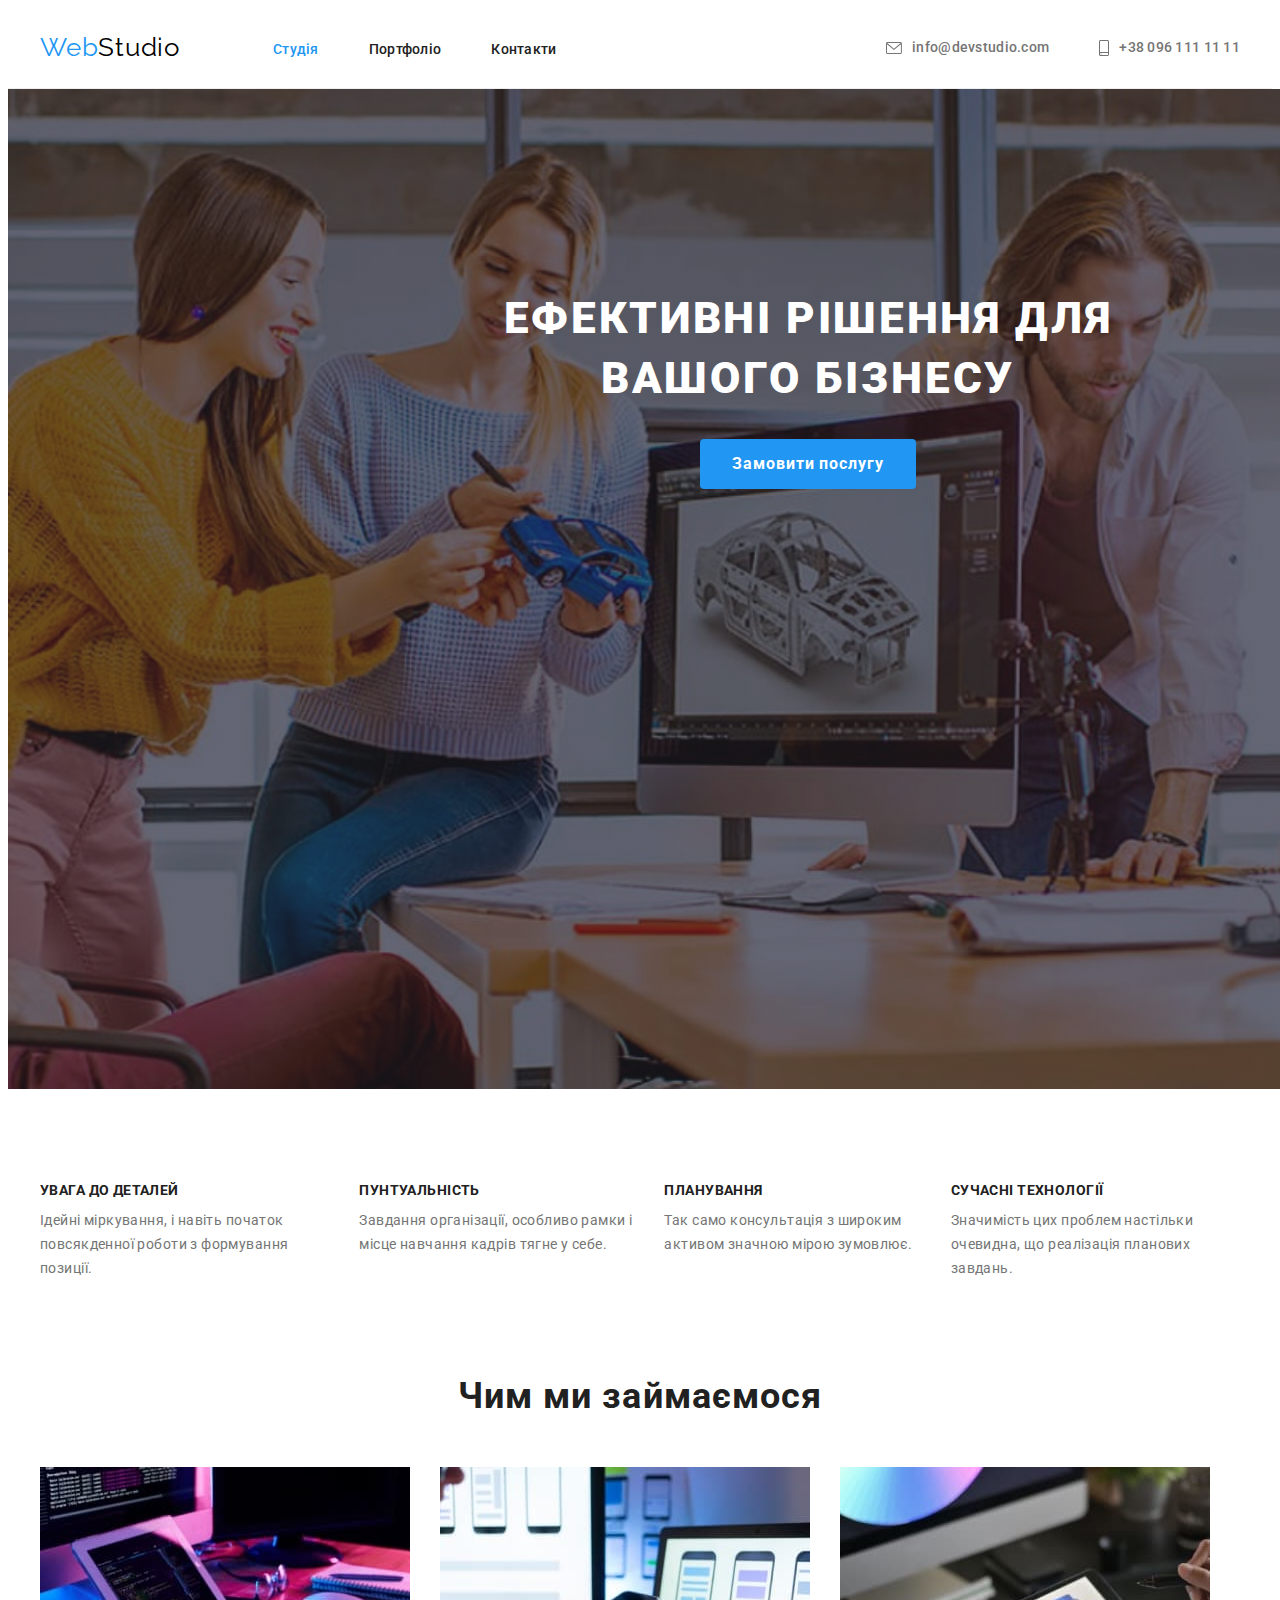
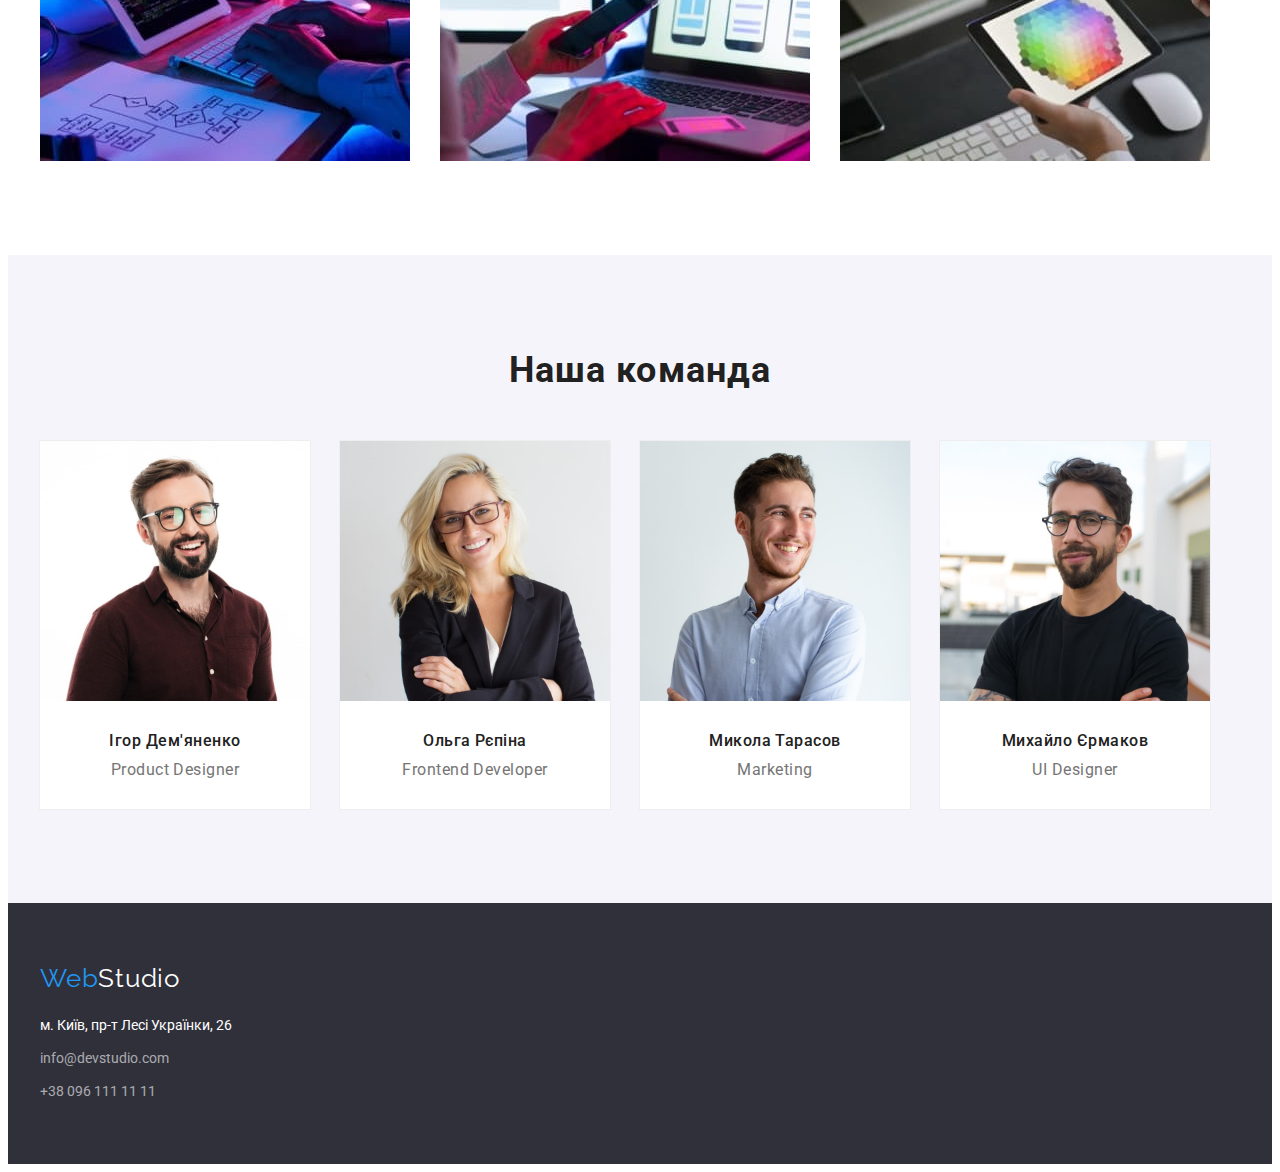
==== index.html @ 0d10b52a "добавляэ фон героя та іконки контактів" ====
<!DOCTYPE html>
<html lang="uk">
  <head>
    <meta charset="UTF-8" />
    <meta http-equiv="X-UA-Compatible" content="IE=edge" />
    <meta name="viewport" content="width=device-width, initial-scale=1.0" />
    <title>Студія</title>
    <link
      href="https://fonts.googleapis.com/css2?family=Raleway:wght@700&family=Roboto:wght@400;500;700;900&display=swap"
      rel="stylesheet"
    />
    <link
      rel="stylesheet"
      href="https://cdnjs.cloudflare.com/ajax/libs/modern-normalize/1.1.0/modern-normalize.min.css"
      integrity="sha512-wpPYUAdjBVSE4KJnH1VR1HeZfpl1ub8YT/NKx4PuQ5NmX2tKuGu6U/JRp5y+Y8XG2tV+wKQpNHVUX03MfMFn9Q=="
      crossorigin="anonymous"
      referrerpolicy="no-referrer"
    />
    <link rel="stylesheet" href="./css/styles.css" />
  </head>
  <body class="page">
    <!-- Шапка -->
    <header class="header-box">
      <div class="container container-nav">
        <nav class="logo-nav">
          <a href="./index.html" class="logo">
            <span class="logo web">Web</span>Studio
          </a>
          <ul class="site-nav list">
            <li><a href="./index.html" class="link current">Студія</a></li>
            <li><a href="./portfolio.html" class="link">Портфоліо</a></li>
            <li><a href="#" class="link">Контакти</a></li>
          </ul>
        </nav>
        <ul class="contacts list">
          <li>
            <a href="mailto:info@devstudio.com" class="link"
              > <svg class="contacts-icon" width="16" height="12" > <use href="./images/symbol-defs.svg#icon-envelope"></use> </svg>info@devstudio.com</a
            >
          </li>
          <li>
            <a href="tel:+380961111111" class="link"><svg class="contacts-icon" width="10" height="16">
              <use href="./images/symbol-defs.svg#icon-smartphone"></use>
            </svg>+38 096 111 11 11</a>
          </li>
        </ul>
      </div>
    </header>
    <main>
      <!--Герой-->
      <section class="hero">
        <div class="container">
          <h1 class="hero-title">Ефективні рішення для вашого бізнесу</h1>
          <button type="button" class="button">Замовити послугу</button>
        </div>
      </section>
      <!--Переваги-->
      <section class="section feature-section">
        <div class="container">
          <h2 class="section-title visually-hidden">Переваги</h2>
          <ul class="feature list feature-box">
            <li class="feature-item">
              <h3 class="title">Увага до деталей</h3>
              <p class="text">
                Ідейні міркування, і навіть початок повсякденної роботи з
                формування позиції.
              </p>
            </li>
            <li class="feature-item">
              <h3 class="title">Пунтуальність</h3>
              <p class="text">
                Завдання організації, особливо рамки і місце навчання кадрів
                тягне у себе.
              </p>
            </li>
            <li class="feature-item">
              <h3 class="title">Планування</h3>
              <p class="text">
                Так само консультація з широким активом значною мірою зумовлює.
              </p>
            </li>
            <li class="feature-item">
              <h3 class="title">Сучасні технології</h3>
              <p class="text">
                Значимість цих проблем настільки очевидна, що реалізація
                планових завдань.
              </p>
            </li>
          </ul>
        </div>
      </section>
      <!--Приклади робіт-->
      <section class="section">
        <div class="container">
          <h2 class="section-title">Чим ми займаємося</h2>
          <ul class="examples list examples-box">
            <li>
              <img
                src="./images/box_11.jpg"
                alt="руки на клавіатурі"
                width="370"
              />
            </li>
            <li>
              <img
                src="./images/box_22.jpg"
                alt="в руках телефон"
                width="370"
              />
            </li>
            <li>
              <img
                src="./images/box_33.jpg"
                alt="в руках планшет"
                width="370"
              />
            </li>
          </ul>
        </div>
      </section>
      <!--Команда-->
      <section class="section team">
        <div class="container">
          <h2 class="section-title">Наша команда</h2>
          <ul class="team list team-box">
            <li class="team-card">
              <img
                src="./images/di1.jpg"
                alt="чоловік в бордовій сорочці"
                width="270"
              />
              <div class="team-information">
                <h3 class="title">Ігор Дем'яненко</h3>
                <p lang="en" class="text">Product Designer</p>
              </div>
            </li>
            <li class="team-card">
              <img src="./images/ro2.jpg" alt="жінка в костюмі" width="270" />
              <div class="team-information">
                <h3 class="title">Ольга Рєпіна</h3>
                <p lang="en" class="text">Frontend Developer</p>
              </div>
            </li>
            <li class="team-card">
              <img
                src="./images/tm3.jpg"
                alt="чоловік в світлій сорочці"
                width="270"
              />
              <div class="team-information">
                <h3 class="title">Микола Тарасов</h3>
                <p lang="en" class="text">Marketing</p>
              </div>
            </li>
            <li class="team-card">
              <img
                src="./images/em4.jpg"
                alt="чоловік в чорній футболці"
                width="270"
              />
              <div class="team-information">
                <h3 class="title">Михайло Єрмаков</h3>
                <p lang="en" class="text">UI Designer</p>
              </div>
            </li>
          </ul>
        </div>
      </section>
    </main>
    <!--Підвал-->
    <footer class="footer">
      <div class="container footer-box">
        <a href="./index.html" class="footer logo">
          <span class="logo web">Web</span>Studio
        </a>
        <address>
          <ul class="adress list">
            <li class="link-footer">
              <a
                href="https://goo.gl/maps/CPtrU1FHBa2aNyZL9"
                target="_blank"
                rel="noopener noreferrer nofollow"
                class="adress-link"
                >м. Київ, пр-т Лесі Українки, 26</a
              >
            </li>
            <li class="link-footer">
              <a href="mailto:info@devstudio.com" class="link "
                >info@devstudio.com</a
              >
            </li>
            <li class="link-footer">
              <a href="tel:+380961111111" class="link ">+38 096 111 11 11</a>
            </li>
          </ul>
        </address>
      </div>
    </footer>
  </body>
</html>
---- css/styles.css ----
:root {
  --primari-text-color: #757575;
  --title-text-color: #212121;
  --accent-color: #2196f3;
  --white-color: #ffffff;
  --secondary-color-fon: #f5f4fa;
}
.page {
  background-color: #ffffff;
  color: var(--primari-text-color);
  font-family: Roboto, sans-serif;
}
.list {
  list-style: none;
}
/*цвет основного текста #212121*/
/*вторичный цвет текста #757575*/
/*белый цвет текста #FFFFFF*/
/* акцент #2196F3 */
/* цвет контактов футера rgba(255, 255, 255, 0.6) */
/* цвет фона героя и футера #2F303A */
/* вторичный цвет фона #F5F4FA */

p,
h1,
h2,
h3,
h4,
h5,
h6 {
  margin: 0;
}

ul,
ol {
  margin: 0;
  padding-left: 0;
}

button {
  cursor: pointer;
}

address {
  font-style: normal;
}

img {
  display: block;
  max-width: 100%;
  height: auto;
}
.container {
  width: 1200px;
  padding-right: 15px;
  padding-left: 15px;
  margin: 0 auto;
}
/* Site heder */
.header-box {
  border-bottom: 1px solid #eeeeee;
}
.logo {
  color: #000;
  font-family: "Raleway", sans-serif;
  font-size: 26px;
  line-height: 1.19;
  text-decoration: none;
  letter-spacing: 0.03em;
}
.logo-nav .logo {
  padding-top: 24px;
  padding-bottom: 25px;
}
.logo.web {
  color: var(--accent-color);
}
.site-nav .link {
  padding-top: 32px;
  padding-bottom: 32px;

  color: var(--title-text-color);
  font-weight: 500;
  font-size: 14px;
  line-height: 1.14;
  letter-spacing: 0.02em;
  text-decoration: none;
}
.site-nav .link:hover,
.site-nav .link:focus {
  color: var(--accent-color);
}
.site-nav .link.current {
  color: var(--accent-color);
}
.site-nav {
  display: flex;
  align-items: center;
  margin-left: 93px;
  gap: 50px;
}
.logo-nav {
  display: flex;
}
.contacts .link {
  display: flex;
  padding-top: 32px;
  padding-bottom: 32px;
  align-items: center;
  justify-content: center;

  color: var(--primari-text-color);
  font-weight: 500;
  font-size: 14px;
  line-height: 1.14;
  letter-spacing: 0.02em;
  text-decoration: none;
}
.contacts-icon{
  margin-right: 10px;
  fill: var(--primari-text-color);
}
.contacts .link:hover,
.contacts .link:focus {
  color: var(--accent-color);
}
.contacts .link:hover svg,
.contacts .link:focus {
  fill: var(--accent-color);
}
.container-nav {
  display: flex;
  align-items: center;
}
.contacts {
  display: flex;
  align-items: center;
  margin-left: auto;
  gap: 50px;
}
.section {
  padding-top: 94px;
  padding-bottom: 94px;
}
/* Hero */
.hero {
  height: 600px;
    padding-top: 200px;
    padding-bottom: 200px;
    background-color: #2F303A;
    text-align: center;
    min-width: 1600px;
    margin-left: auto;
    margin-right: auto;
    background-image: linear-gradient(to right,
        rgba(47, 48, 58, 0.4),
        rgba(47, 48, 58, 0.4)),
      url(../images/hero-fon.jpg);
    background-size: cover;
    background-repeat: no-repeat;
    background-position: center;
  }
.hero-title {
  color: var(--white-color);
  width: 696px;
  margin: 0 auto;
  font-weight: 900;
  font-size: 44px;
  line-height: 1.36;
  letter-spacing: 0.06em;
  text-transform: uppercase;
}
.hero .button {
  margin-top: 30px;
}
/* Section */
.section-title {
  color: var(--title-text-color);
  font-weight: 700;
  font-size: 36px;
  line-height: 1.17;
  text-align: center;
  letter-spacing: 0.03em;
}
.visually-hidden {
  position: absolute;
  white-space: nowrap;
  width: 1px;
  height: 1px;
  overflow: hidden;
  border: 0;
  padding: 0;
  clip: rect(0 0 0 0);
  clip-path: inset(50%);
  margin: -1px;
}

/* Features */
.feature .title {
  margin-bottom: 10px;

  color: var(--title-text-color);
  font-weight: 700;
  font-size: 14px;
  line-height: 1.14;
  text-transform: uppercase;
  letter-spacing: 0.03em;
}
.feature .text {
  font-size: 14px;
  line-height: 1.71;
  letter-spacing: 0.03em;
}
.feature-box {
  display: flex;
  gap: 30px;
}
.section.feature-section {
  padding-bottom: 0;
}
.feature-item {
  width: calc((100%-90px) / 4);
}
/* Examles */
.examples-box {
  display: flex;
  margin-top: 50px;
  gap: 30px;
  /* padding-bottom: 94px; */
}
/* Team */
.section.team {
  background-color: var(--secondary-color-fon);
}

.team .title {
  color: var(--title-text-color);
  font-weight: 500;
  font-size: 16px;
  line-height: 1.19;
  text-align: center;
  letter-spacing: 0.03em;
}
.team .text {
  line-height: 1.19;
  text-align: center;
  letter-spacing: 0.03em;
}
.team-box {
  display: flex;
  margin-top: 50px;
  /* padding-bottom: 94px; */
  gap: 30px;
}
.team-card {
  background: #ffffff;
  outline: 1px solid #eeeeee;
}
.team-card .title {
  margin-bottom: 10px;
}
/* .team-card .text {
  padding-bottom: 30px; */

  .team-information{
    padding-top: 30px;
    padding-bottom: 30px;
  }
/* Button */
.button {
  cursor: pointer;
  border-radius: 4px;
  padding: 10px 32px;
  margin: 0 auto;
  min-width: 216px;
  text-align: center;
  border: 0px;

  color: var(--white-color);
  font-family: inherit;
  background-color: var(--accent-color);
  font-weight: 700;
  font-size: 16px;
  line-height: 1.88;
  letter-spacing: 0.06em;
}
/* Footer */
.footer {
  background-color: #2f303a;
}
.footer-box {
  padding-top: 60px;
  padding-bottom: 60px;
}
.footer.logo {
  color: var(--white-color);
}
.adress-link {
  color: var(--white-color);
}
.adress .link {
  color: rgba(255, 255, 255, 0.6);
}
.adress-link,
.adress .link {
  font-style: normal;
  font-size: 14px;
  line-height: 1.71;
  text-decoration: none;
}
.footer.logo {
  display: block;
  margin-bottom: 20px;
}

.link-footer:not(:last-child){
margin-bottom: 9px;
}
.button.filter {
  padding: 6px 25px;

  cursor: pointer;

  color: var(--title-text-color);
  font-family: inherit;
  background-color: var(--secondary-color-fon);
  min-width: 81px;
  font-weight: 500;
  font-size: 16px;
  line-height: 1.62;
  letter-spacing: 0.03em;
}
.button.filter:hover,
.button.filter:focus {
  color: var(--white-color);
  background-color: var(--accent-color);
}
.filter-box {
  display: flex;
  justify-content: center;
  margin-bottom: 34px;
  gap: 8px;
}
.portfolio .link {
  color: var(--primari-text-color);
  text-decoration: none;
}
.portfolio .title {
  margin-bottom: 4px;
  
  color: var(--title-text-color);
  font-weight: 700;
  font-size: 18px;
  line-height: 2;
  letter-spacing: 0.06em;
}
.portfolio .text {
  line-height: 1.88;
  letter-spacing: 0.03em;
}
.portfolio-box {
  display: flex;
  flex-wrap: wrap;
  gap: 30px;
}
.portfolio-text {
  width: 370px;
  padding: 20px 24px;
  border: 1px solid #eeeeee;
  border-top: none;
}
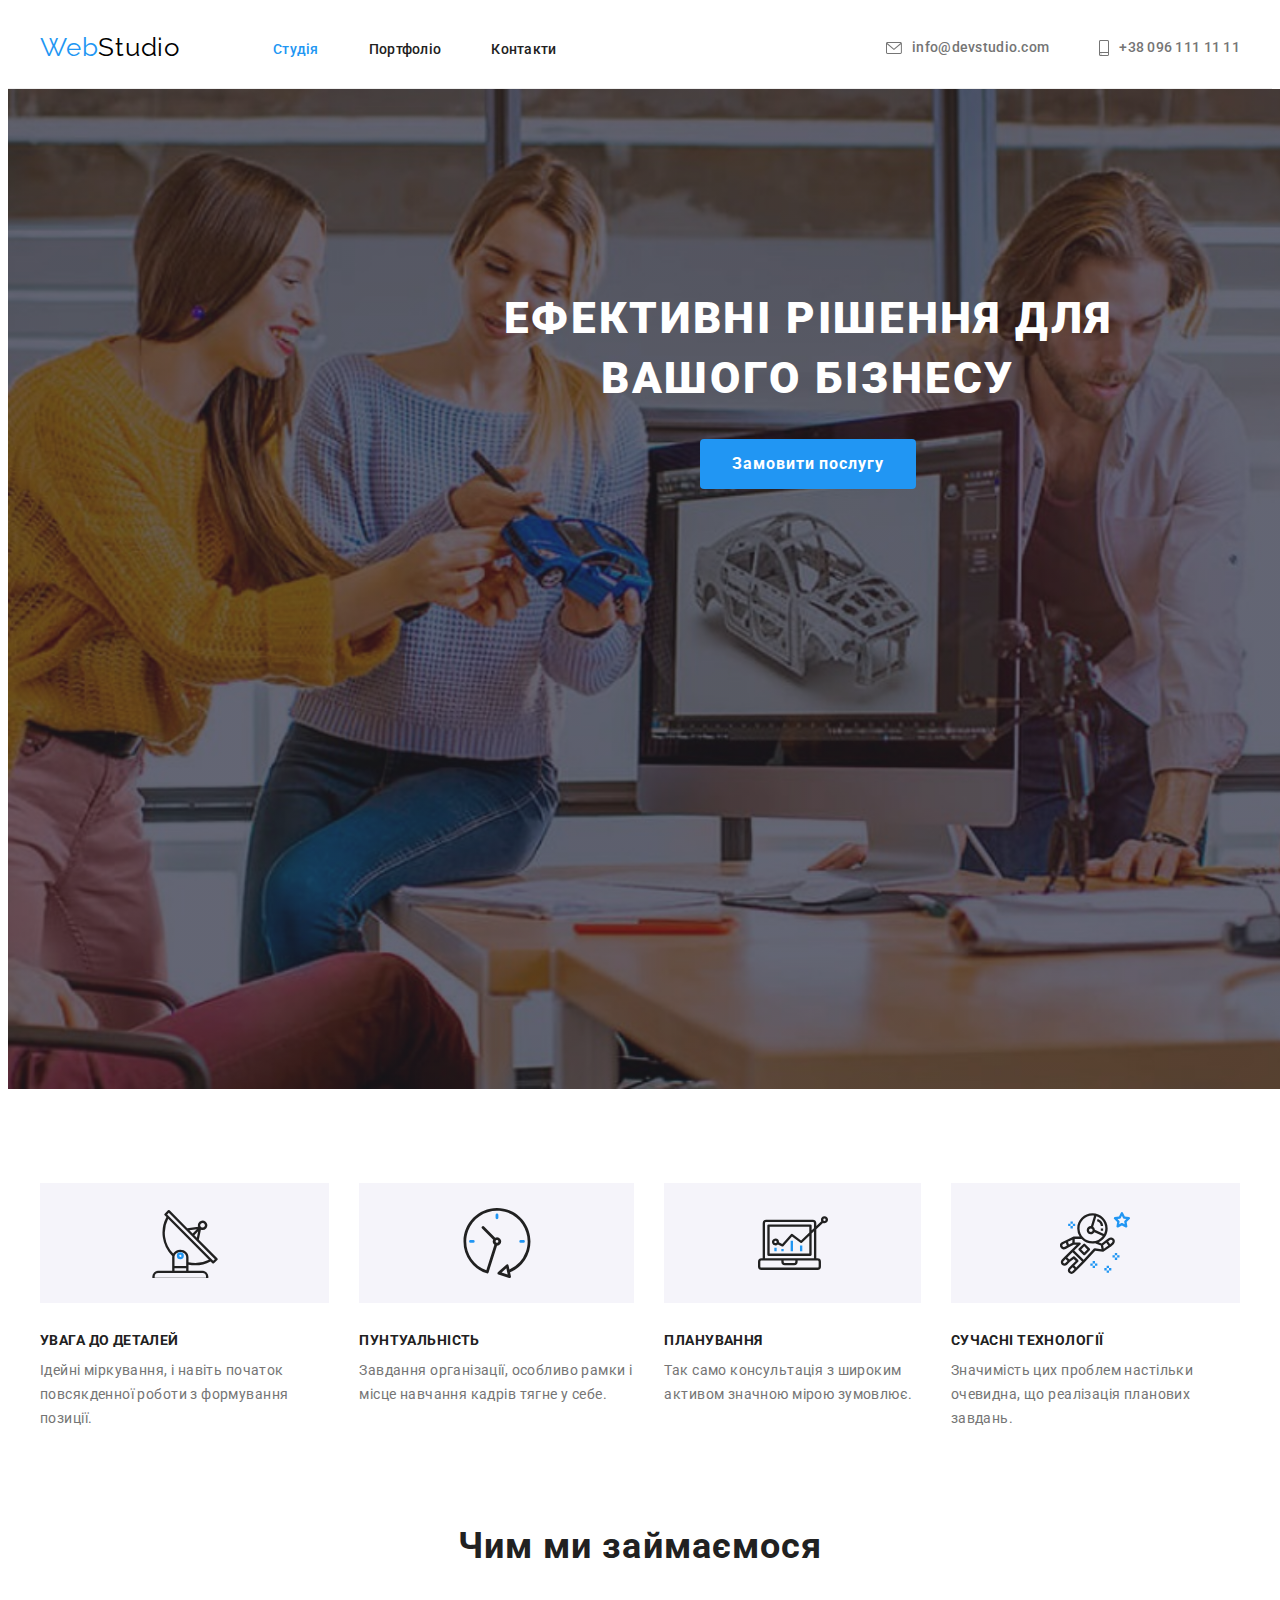
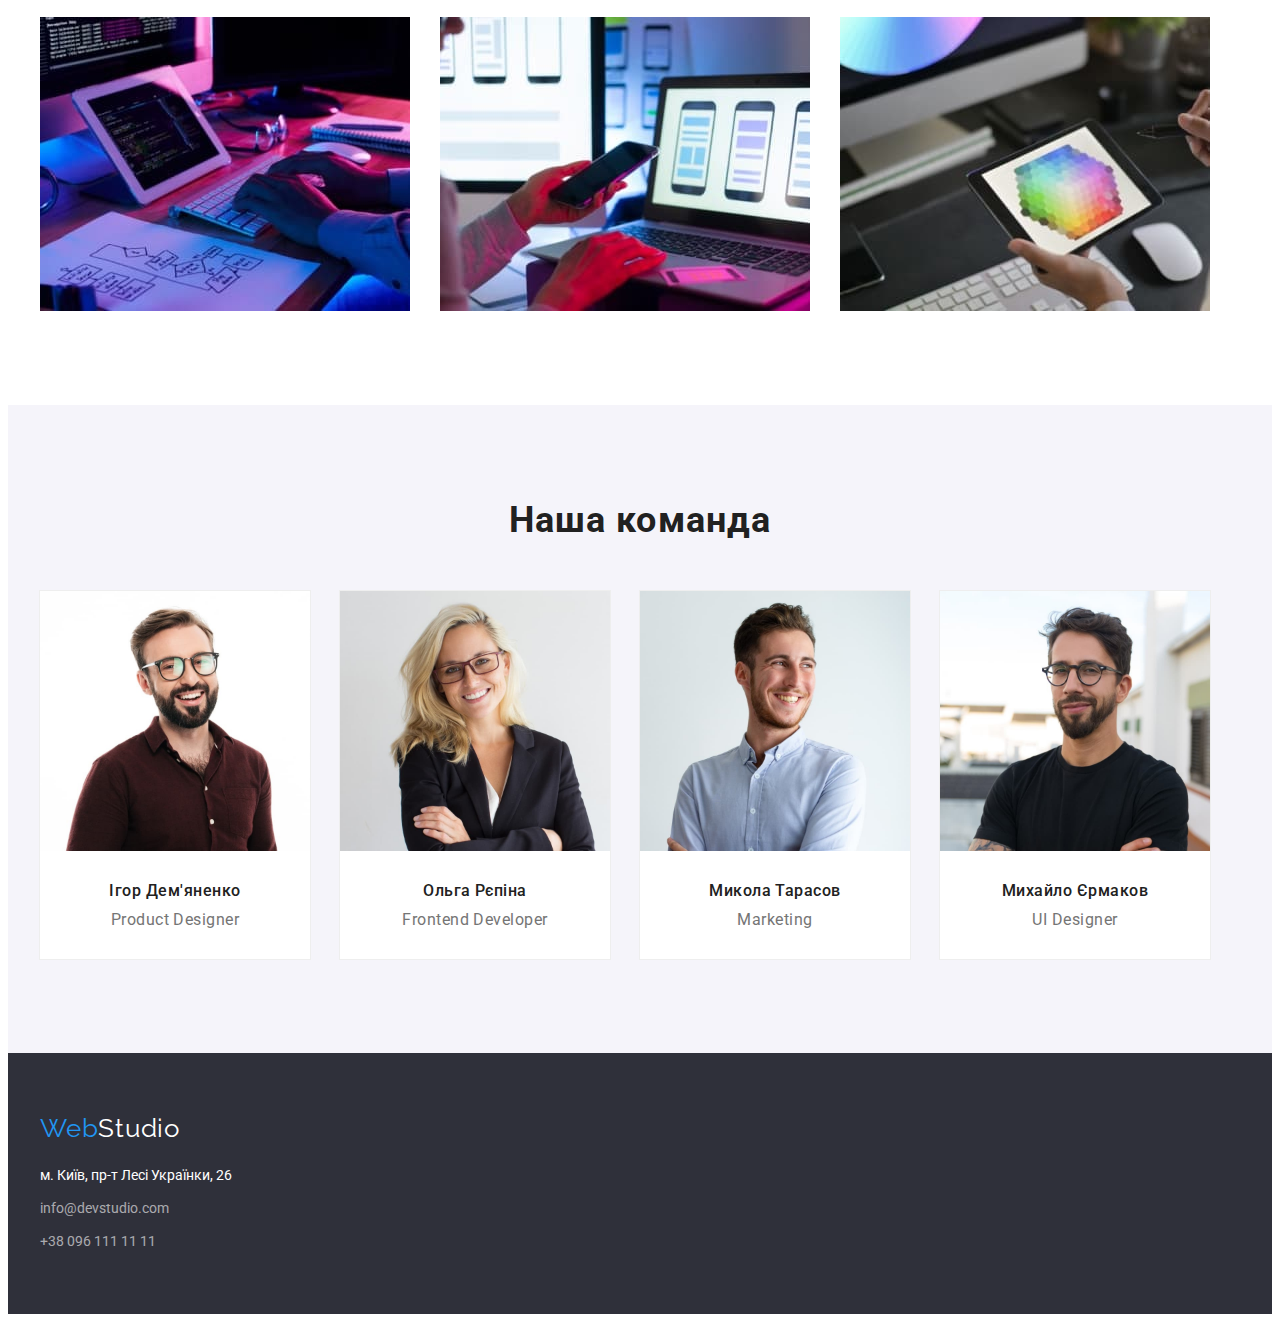
==== commit e64d38d8: "добавляє іконки переваг" ====
--- a/index.html
+++ b/index.html
@@ -60,6 +60,11 @@
           <h2 class="section-title visually-hidden">Переваги</h2>
           <ul class="feature list feature-box">
             <li class="feature-item">
+              <div class="feature-bloc">
+                <svg class="feature-icon" width="70" height="70">
+              <use href="./images/symbol-defs.svg#icon-antenna-1"></use>
+            </svg>
+              </div>
               <h3 class="title">Увага до деталей</h3>
               <p class="text">
                 Ідейні міркування, і навіть початок повсякденної роботи з
@@ -67,6 +72,11 @@
               </p>
             </li>
             <li class="feature-item">
+              <div class="feature-bloc">
+                <svg class="feature-icon" width="70" height="70">
+              <use href="./images/symbol-defs.svg#icon-clock-1"></use>
+            </svg>
+              </div>
               <h3 class="title">Пунтуальність</h3>
               <p class="text">
                 Завдання організації, особливо рамки і місце навчання кадрів
@@ -74,12 +84,22 @@
               </p>
             </li>
             <li class="feature-item">
+              <div class="feature-bloc">
+                <svg class="feature-icon" width="70" height="70">
+              <use href="./images/symbol-defs.svg#icon-diagram-1"></use>
+            </svg>
+              </div>
               <h3 class="title">Планування</h3>
               <p class="text">
                 Так само консультація з широким активом значною мірою зумовлює.
               </p>
             </li>
             <li class="feature-item">
+              <div class="feature-bloc">
+                <svg class="feature-icon" width="70" height="70">
+              <use href="./images/symbol-defs.svg#icon-astronaut-1"></use>
+            </svg>
+              </div>
               <h3 class="title">Сучасні технології</h3>
               <p class="text">
                 Значимість цих проблем настільки очевидна, що реалізація
--- a/css/styles.css
+++ b/css/styles.css
@@ -219,7 +219,7 @@
   padding-bottom: 0;
 }
 .feature-item {
-  width: calc((100%-90px) / 4);
+   width: calc((100%-90px) / 4);
 }
 /* Examles */
 .examples-box {
@@ -228,6 +228,15 @@
   gap: 30px;
   /* padding-bottom: 94px; */
 }
+.feature-bloc{
+display: flex;
+  height: 120px;
+background-color: var(--secondary-color-fon);
+align-items: center;
+  justify-content: center;
+  margin-bottom: 30px;
+}
+
 /* Team */
 .section.team {
   background-color: var(--secondary-color-fon);
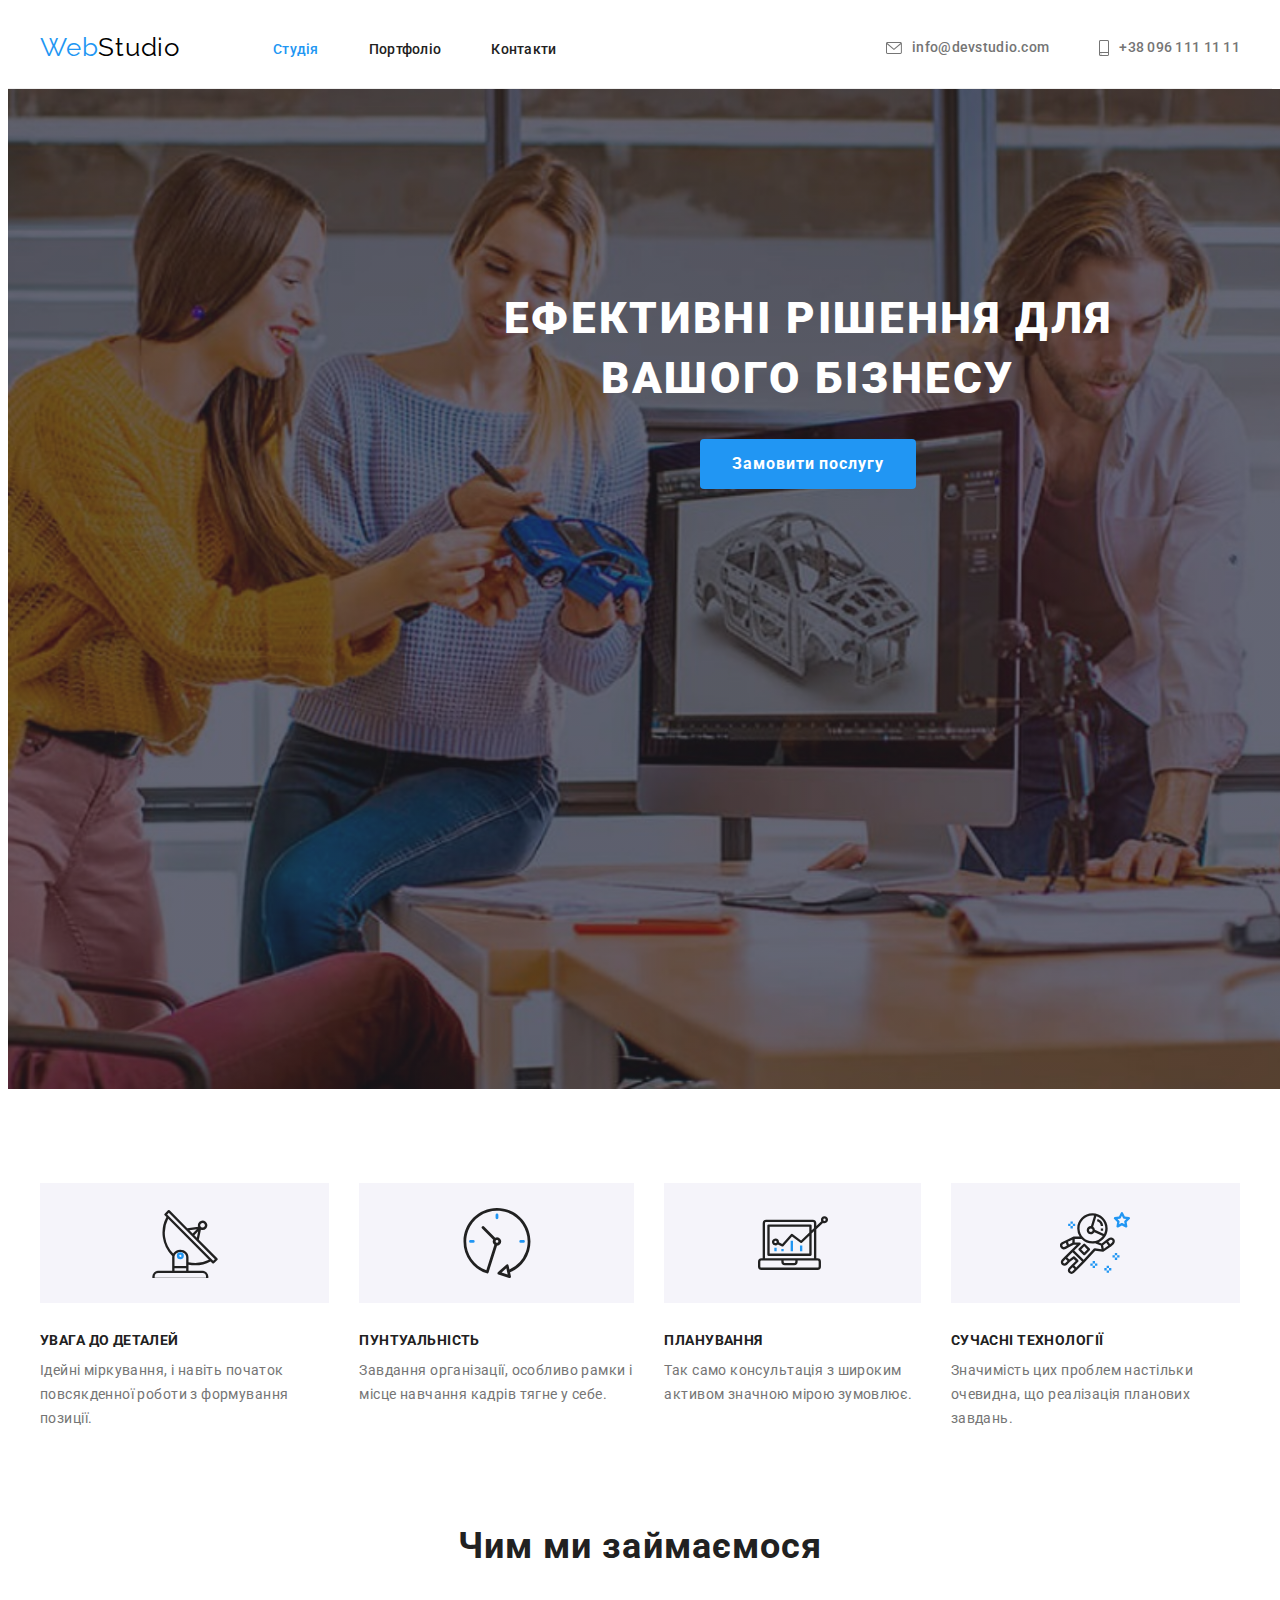
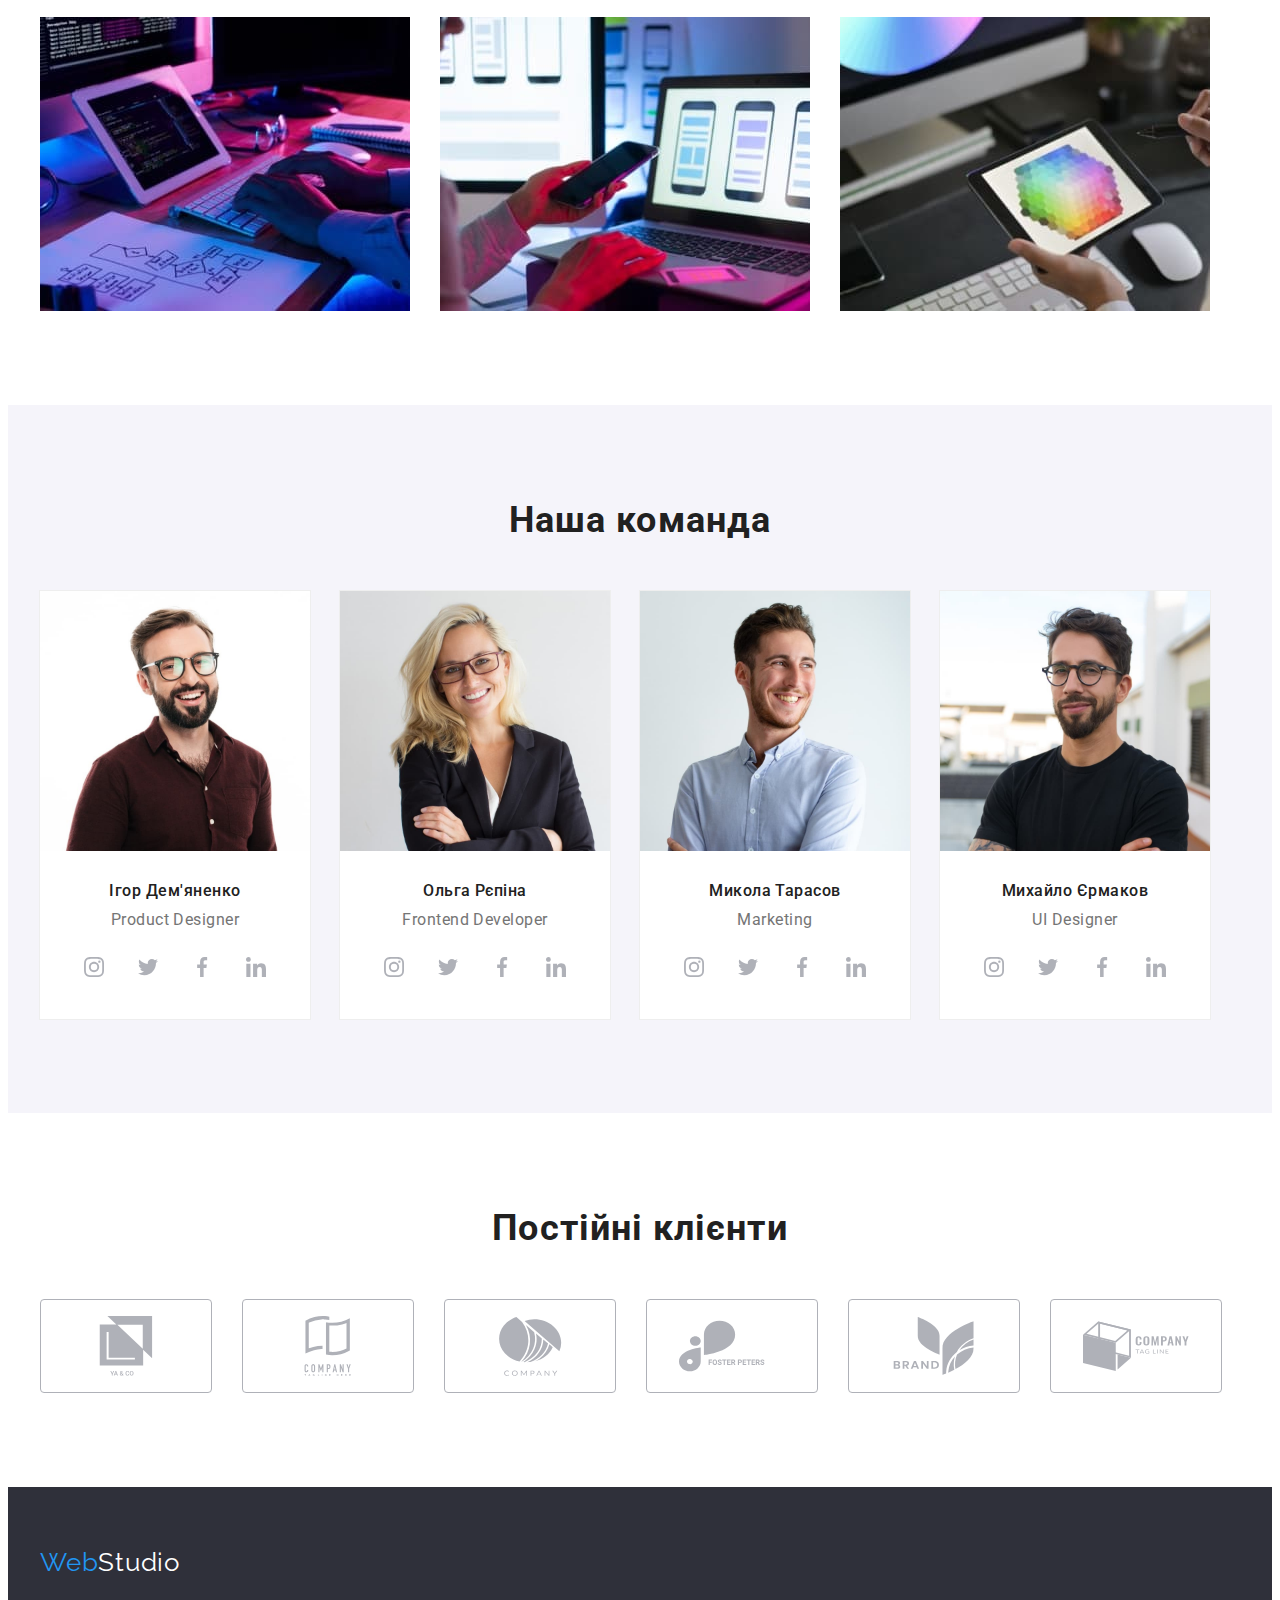
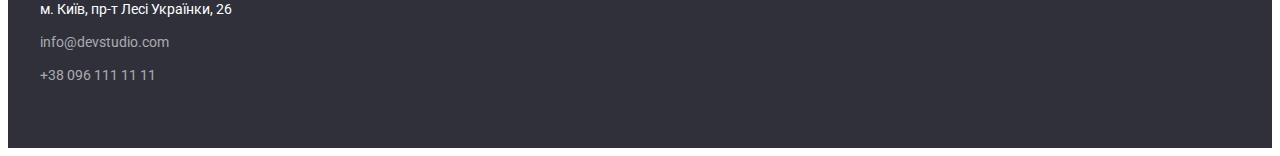
==== commit 8ba17310: "добавляє іконки посилання" ====
--- a/index.html
+++ b/index.html
@@ -34,14 +34,15 @@
         </nav>
         <ul class="contacts list">
           <li>
-            <a href="mailto:info@devstudio.com" class="link"
-              > <svg class="contacts-icon" width="16" height="12" > <use href="./images/symbol-defs.svg#icon-envelope"></use> </svg>info@devstudio.com</a
-            >
+            <a href="mailto:info@devstudio.com" class="link">
+              <svg class="contacts-icon" width="16" height="12">
+                <use href="./images/symbol-defs.svg#icon-envelope"></use></svg>
+                info@devstudio.com</a>
           </li>
           <li>
-            <a href="tel:+380961111111" class="link"><svg class="contacts-icon" width="10" height="16">
-              <use href="./images/symbol-defs.svg#icon-smartphone"></use>
-            </svg>+38 096 111 11 11</a>
+            <a href="tel:+380961111111" class="link"
+              ><svg class="contacts-icon" width="10" height="16">
+                <use href="./images/symbol-defs.svg#icon-smartphone"></use></svg>+38 096 111 11 11</a>
           </li>
         </ul>
       </div>
@@ -62,8 +63,8 @@
             <li class="feature-item">
               <div class="feature-bloc">
                 <svg class="feature-icon" width="70" height="70">
-              <use href="./images/symbol-defs.svg#icon-antenna-1"></use>
-            </svg>
+                  <use href="./images/symbol-defs.svg#icon-antenna-1"></use>
+                </svg>
               </div>
               <h3 class="title">Увага до деталей</h3>
               <p class="text">
@@ -74,8 +75,8 @@
             <li class="feature-item">
               <div class="feature-bloc">
                 <svg class="feature-icon" width="70" height="70">
-              <use href="./images/symbol-defs.svg#icon-clock-1"></use>
-            </svg>
+                  <use href="./images/symbol-defs.svg#icon-clock-1"></use>
+                </svg>
               </div>
               <h3 class="title">Пунтуальність</h3>
               <p class="text">
@@ -86,8 +87,8 @@
             <li class="feature-item">
               <div class="feature-bloc">
                 <svg class="feature-icon" width="70" height="70">
-              <use href="./images/symbol-defs.svg#icon-diagram-1"></use>
-            </svg>
+                  <use href="./images/symbol-defs.svg#icon-diagram-1"></use>
+                </svg>
               </div>
               <h3 class="title">Планування</h3>
               <p class="text">
@@ -97,8 +98,8 @@
             <li class="feature-item">
               <div class="feature-bloc">
                 <svg class="feature-icon" width="70" height="70">
-              <use href="./images/symbol-defs.svg#icon-astronaut-1"></use>
-            </svg>
+                  <use href="./images/symbol-defs.svg#icon-astronaut-1"></use>
+                </svg>
               </div>
               <h3 class="title">Сучасні технології</h3>
               <p class="text">
@@ -152,13 +153,65 @@
               <div class="team-information">
                 <h3 class="title">Ігор Дем'яненко</h3>
                 <p lang="en" class="text">Product Designer</p>
-              </div>
+              
+              <ul class="social list">
+                <li>
+                  <a class="social-clic" href="http://"
+                    ><svg class="social-icon"width="20" height="20">
+                      <use
+                        href="./images/symbol-defs.svg#icon-instagram-1"
+                      ></use></svg></a>
+                </li>
+                <li>
+                  <a class="social-clic" href="http://"
+                    ><svg class="social-icon"width="20" height="20">
+                      <use
+                        href="./images/symbol-defs.svg#icon-twitter-1"
+                      ></use></svg></a>
+                </li>
+                <li>
+                  <a class="social-clic" href="http://"
+                    ><svg class="social-icon"width="20" height="20">
+                      <use
+                        href="./images/symbol-defs.svg#icon-facebook-1"
+                      ></use></svg></a>
+                </li>
+                <li>
+                  <a class="social-clic" href="http://"
+                    ><svg class="social-icon"width="20" height="20">
+                      <use
+                        href="./images/symbol-defs.svg#icon-linkedin-1"
+                      ></use></svg></a>
+                </li>
+              </ul></div>
             </li>
             <li class="team-card">
               <img src="./images/ro2.jpg" alt="жінка в костюмі" width="270" />
               <div class="team-information">
                 <h3 class="title">Ольга Рєпіна</h3>
                 <p lang="en" class="text">Frontend Developer</p>
+                <ul class="social list">
+                  <li>
+                    <a class="social-clic" href="http://"><svg class="social-icon" width="20" height="20">
+                        <use href="./images/symbol-defs.svg#icon-instagram-1"></use>
+                      </svg></a>
+                  </li>
+                  <li>
+                    <a class="social-clic" href="http://"><svg class="social-icon" width="20" height="20">
+                        <use href="./images/symbol-defs.svg#icon-twitter-1"></use>
+                      </svg></a>
+                  </li>
+                  <li>
+                    <a class="social-clic" href="http://"><svg class="social-icon" width="20" height="20">
+                        <use href="./images/symbol-defs.svg#icon-facebook-1"></use>
+                      </svg></a>
+                  </li>
+                  <li>
+                    <a class="social-clic" href="http://"><svg class="social-icon" width="20" height="20">
+                        <use href="./images/symbol-defs.svg#icon-linkedin-1"></use>
+                      </svg></a>
+                  </li>
+                </ul>
               </div>
             </li>
             <li class="team-card">
@@ -170,6 +223,28 @@
               <div class="team-information">
                 <h3 class="title">Микола Тарасов</h3>
                 <p lang="en" class="text">Marketing</p>
+                <ul class="social list">
+                  <li>
+                    <a class="social-clic" href="http://"><svg class="social-icon" width="20" height="20">
+                        <use href="./images/symbol-defs.svg#icon-instagram-1"></use>
+                      </svg></a>
+                  </li>
+                  <li>
+                    <a class="social-clic" href="http://"><svg class="social-icon" width="20" height="20">
+                        <use href="./images/symbol-defs.svg#icon-twitter-1"></use>
+                      </svg></a>
+                  </li>
+                  <li>
+                    <a class="social-clic" href="http://"><svg class="social-icon" width="20" height="20">
+                        <use href="./images/symbol-defs.svg#icon-facebook-1"></use>
+                      </svg></a>
+                  </li>
+                  <li>
+                    <a class="social-clic" href="http://"><svg class="social-icon" width="20" height="20">
+                        <use href="./images/symbol-defs.svg#icon-linkedin-1"></use>
+                      </svg></a>
+                  </li>
+                </ul>
               </div>
             </li>
             <li class="team-card">
@@ -181,7 +256,66 @@
               <div class="team-information">
                 <h3 class="title">Михайло Єрмаков</h3>
                 <p lang="en" class="text">UI Designer</p>
-              </div>
+                <ul class="social list">
+                  <li>
+                    <a class="social-clic" href="http://"><svg class="social-icon" width="20" height="20">
+                        <use href="./images/symbol-defs.svg#icon-instagram-1"></use>
+                      </svg></a>
+                  </li>
+                  <li>
+                    <a class="social-clic" href="http://"><svg class="social-icon" width="20" height="20">
+                        <use href="./images/symbol-defs.svg#icon-twitter-1"></use>
+                      </svg></a>
+                  </li>
+                  <li>
+                    <a class="social-clic" href="http://"><svg class="social-icon" width="20" height="20">
+                        <use href="./images/symbol-defs.svg#icon-facebook-1"></use>
+                      </svg></a>
+                  </li>
+                  <li>
+                    <a class="social-clic" href="http://"><svg class="social-icon" width="20" height="20">
+                        <use href="./images/symbol-defs.svg#icon-linkedin-1"></use>
+                      </svg></a>
+                  </li>
+                </ul>
+              </div>
+            </li>
+          </ul>
+        </div>
+      </section>
+      <section class="section client">
+        <div class="container">
+          <h2 class="section-title">Постійні клієнти</h2>
+          <ul class="client list">
+            <li>
+              <a class="client-clic" href="http://"><svg class="client-icon" width="106" height="60">
+                <use href="./images/symbol-defs.svg#icon-client-1"></use>
+              </svg></a>
+            </li>
+            <li>
+              <a class="client-clic" href="http://"><svg class="client-icon" width="106" height="60">
+                  <use href="./images/symbol-defs.svg#icon-client-2"></use>
+                </svg></a>
+            </li>
+            <li>
+              <a class="client-clic" href="http://"><svg class="client-icon" width="106" height="60">
+                  <use href="./images/symbol-defs.svg#icon-client-3"></use>
+                </svg></a>
+            </li>
+            <li>
+              <a class="client-clic" href="http://"><svg class="client-icon" width="106" height="60">
+                  <use href="./images/symbol-defs.svg#icon-client-4"></use>
+                </svg></a>
+            </li>
+            <li>
+              <a class="client-clic" href="http://"><svg class="client-icon" width="106" height="60">
+                  <use href="./images/symbol-defs.svg#icon-client-5"></use>
+                </svg></a>
+            </li>
+            <li>
+              <a class="client-clic" href="http://"><svg class="client-icon" width="106" height="60">
+                  <use href="./images/symbol-defs.svg#icon-client-6"></use>
+                </svg></a>
             </li>
           </ul>
         </div>
@@ -205,12 +339,12 @@
               >
             </li>
             <li class="link-footer">
-              <a href="mailto:info@devstudio.com" class="link "
+              <a href="mailto:info@devstudio.com" class="link"
                 >info@devstudio.com</a
               >
             </li>
             <li class="link-footer">
-              <a href="tel:+380961111111" class="link ">+38 096 111 11 11</a>
+              <a href="tel:+380961111111" class="link">+38 096 111 11 11</a>
             </li>
           </ul>
         </address>
--- a/css/styles.css
+++ b/css/styles.css
@@ -4,6 +4,8 @@
   --accent-color: #2196f3;
   --white-color: #ffffff;
   --secondary-color-fon: #f5f4fa;
+  --social-link-color: #AFB1B8;
+
 }
 .page {
   background-color: #ffffff;
@@ -102,7 +104,7 @@
 .logo-nav {
   display: flex;
 }
-.contacts .link {
+.contacts.list .link {
   display: flex;
   padding-top: 32px;
   padding-bottom: 32px;
@@ -275,6 +277,59 @@
     padding-top: 30px;
     padding-bottom: 30px;
   }
+  .social-clic{
+    width: 44px;
+    height: 44px;
+    border-radius: 50%;
+    background-color:var(--white-color);
+    display: flex;
+    align-items: center;
+    justify-content: center; 
+
+  }
+  .social-clic:hover svg,
+    .social-clic:focus svg{
+    fill: var(--white-color);
+  }
+  .social-clic:hover,
+    .social-clic:focus{
+    background-color: var(--accent-color);
+  }
+  .social.list{
+   display: flex;
+   gap: 10px;
+   margin-top: 16px;
+    justify-content: center;
+  }
+    .social-icon{
+      fill:var(--social-link-color);
+    }
+    .client-clic{
+      width: 170px;
+        height: 92px;
+      border: 1px solid #AFB1B8;
+        border-radius: 4px;
+        display: flex;
+          align-items: center;
+          justify-content: center;
+    }
+    .client.list{
+      display: flex;
+      margin-top: 50px;
+      gap: 30px;
+    }
+       .client-icon{
+        fill: var(--social-link-color);
+       }
+             .client-clic:hover svg,
+             .client-clic:focus svg{
+              fill: var(--accent-color);
+             }
+        .client-clic:hover ,
+        .client-clic:focus{
+         border-color: var(--accent-color);
+        }
+
 /* Button */
 .button {
   cursor: pointer;
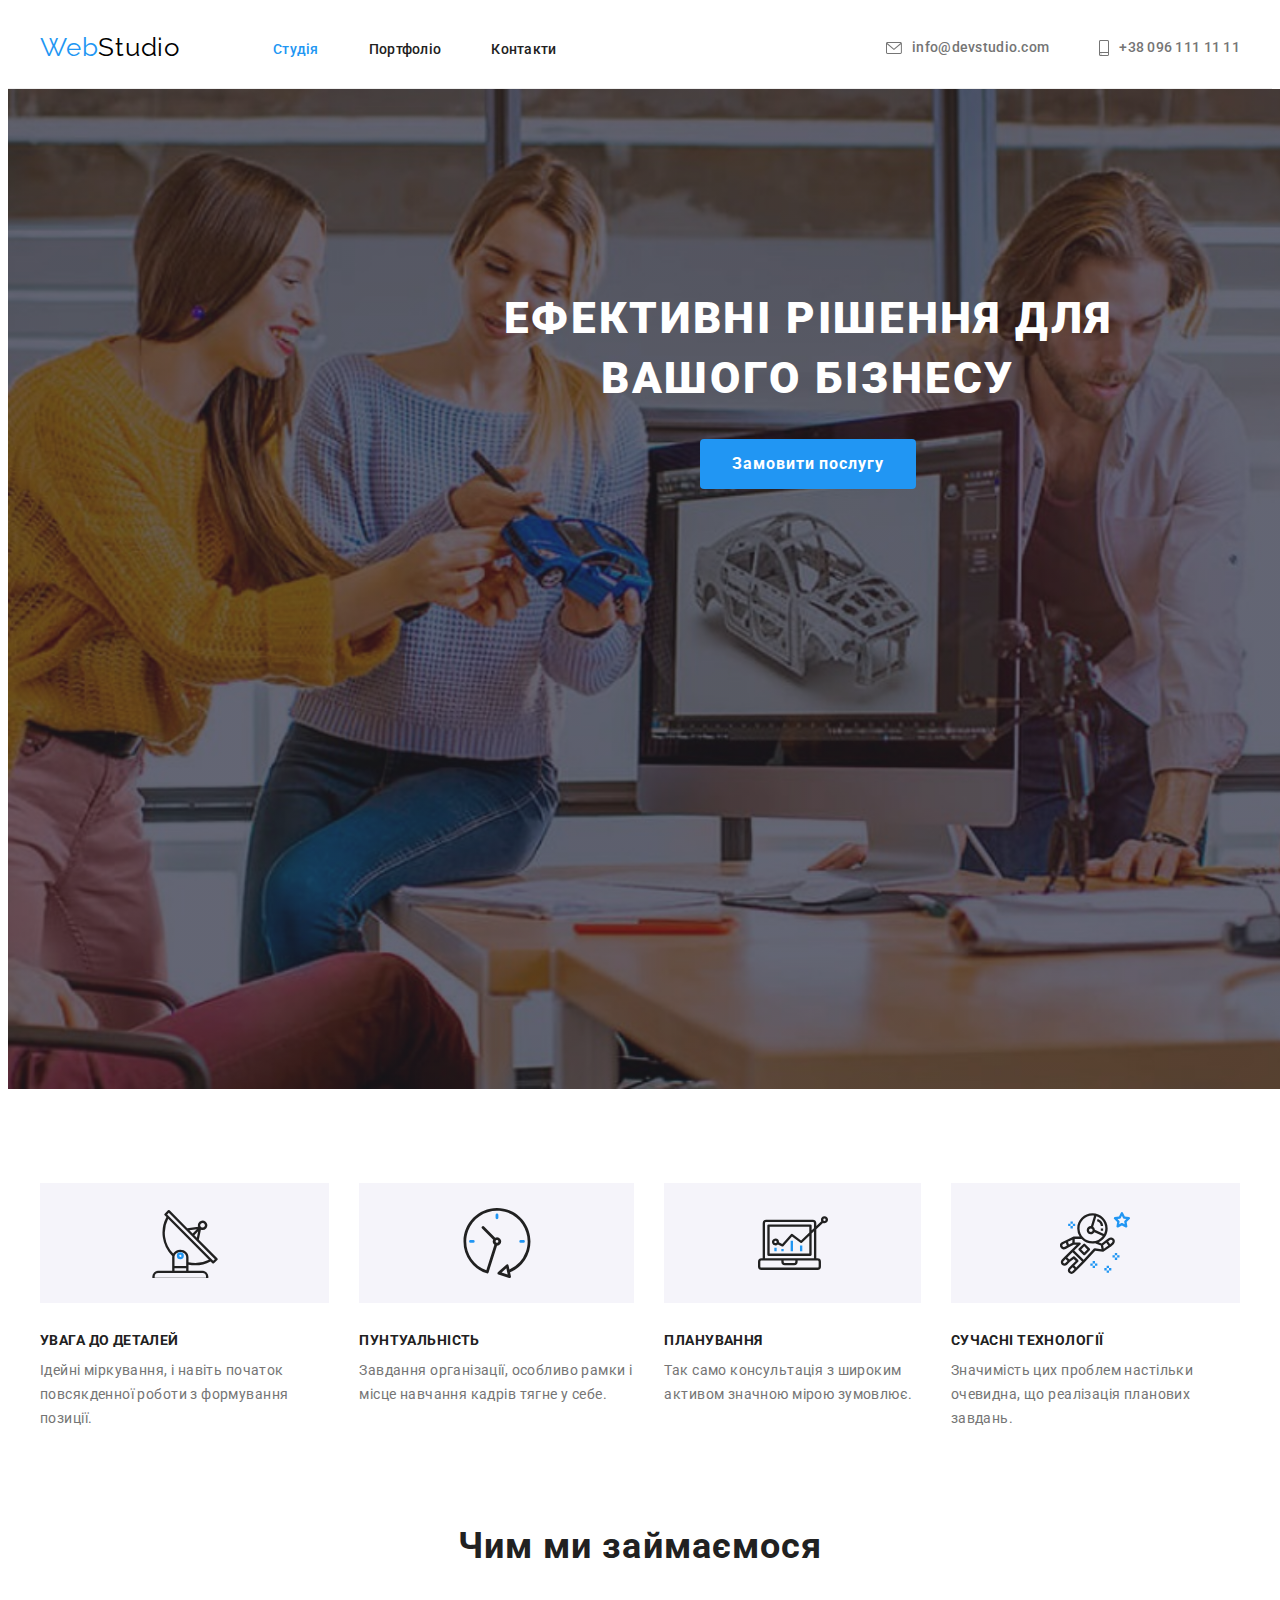
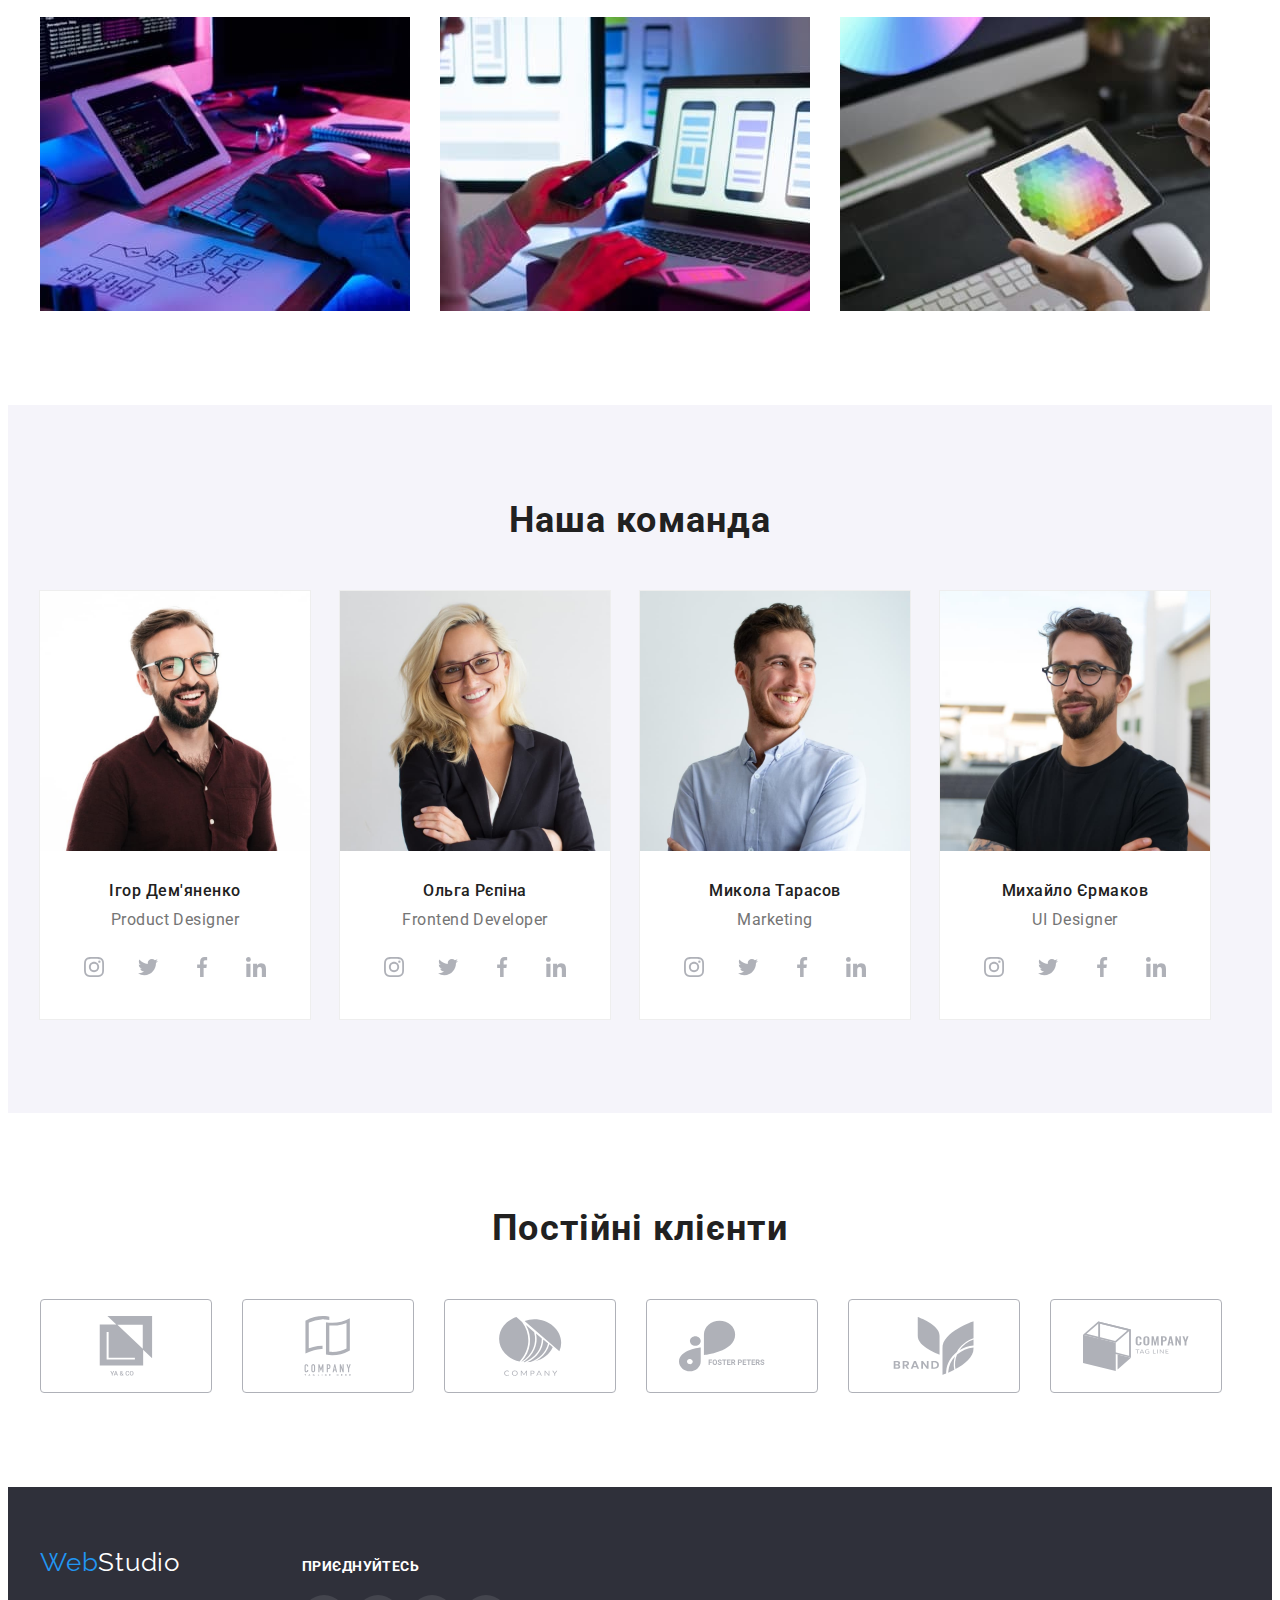
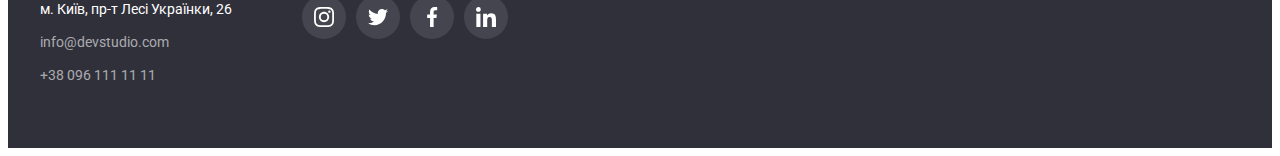
==== commit fd6b045d: "доповнює посилання футер" ====
--- a/index.html
+++ b/index.html
@@ -283,6 +283,7 @@
           </ul>
         </div>
       </section>
+      <!-- Client -->
       <section class="section client">
         <div class="container">
           <h2 class="section-title">Постійні клієнти</h2>
@@ -324,7 +325,8 @@
     <!--Підвал-->
     <footer class="footer">
       <div class="container footer-box">
-        <a href="./index.html" class="footer logo">
+        <div class="adress-footer">
+          <a href="./index.html" class="footer logo">
           <span class="logo web">Web</span>Studio
         </a>
         <address>
@@ -348,6 +350,32 @@
             </li>
           </ul>
         </address>
+        </div>
+        <div class="social-footer">
+          <h3 class="title">приєднуйтесь</h3>
+          <ul class="footer-list list">
+            <li>
+              <a class="footer-clic" href="http://"><svg class="footer-icon" width="20" height="20">
+                  <use href="./images/symbol-defs.svg#icon-instagram-1"></use>
+                </svg></a>
+            </li>
+            <li>
+              <a class="footer-clic" href="http://"><svg class="footer-icon" width="20" height="20">
+                  <use href="./images/symbol-defs.svg#icon-twitter-1"></use>
+                </svg></a>
+            </li>
+            <li>
+              <a class="footer-clic" href="http://"><svg class="footer-icon" width="20" height="20">
+                  <use href="./images/symbol-defs.svg#icon-facebook-1"></use>
+                </svg></a>
+            </li>
+            <li>
+              <a class="footer-clic" href="http://"><svg class="footer-icon" width="20" height="20">
+                  <use href="./images/symbol-defs.svg#icon-linkedin-1"></use>
+                </svg></a>
+            </li>
+          </ul>
+        </div>
       </div>
     </footer>
   </body>
--- a/css/styles.css
+++ b/css/styles.css
@@ -260,7 +260,6 @@
 .team-box {
   display: flex;
   margin-top: 50px;
-  /* padding-bottom: 94px; */
   gap: 30px;
 }
 .team-card {
@@ -270,9 +269,6 @@
 .team-card .title {
   margin-bottom: 10px;
 }
-/* .team-card .text {
-  padding-bottom: 30px; */
-
   .team-information{
     padding-top: 30px;
     padding-bottom: 30px;
@@ -304,6 +300,7 @@
     .social-icon{
       fill:var(--social-link-color);
     }
+    /* Client */
     .client-clic{
       width: 170px;
         height: 92px;
@@ -353,8 +350,9 @@
   background-color: #2f303a;
 }
 .footer-box {
-  padding-top: 60px;
+  /* padding-top: 60px; */
   padding-bottom: 60px;
+  display: flex;
 }
 .footer.logo {
   color: var(--white-color);
@@ -380,6 +378,50 @@
 .link-footer:not(:last-child){
 margin-bottom: 9px;
 }
+.social-footer .title{
+  color: var(--white-color);
+    font-weight: 700;
+    font-size: 14px;
+    line-height: 1.14;
+    text-transform: uppercase;
+    letter-spacing: 0.03em;
+}
+.social-footer{
+  margin-left: 70px;
+  padding-top: 72px;
+}
+.adress-footer{
+  padding-top: 60px;
+}
+.footer-clic {
+  width: 44px;
+  height: 44px;
+  border-radius: 50%;
+  background: rgba(255, 255, 255, 0.1);;
+  display: flex;
+  align-items: center;
+  justify-content: center;
+
+}
+
+.footer-clic:hover svg,
+.footer-clic:focus svg {
+  fill: var(--white-color);
+}
+
+.footer-clic:hover,
+.footer-clic:focus {
+  background-color: var(--accent-color);
+}
+.footer-icon {
+  fill: var(--white-color);
+}
+.footer-list.list {
+  display: flex;
+  gap: 10px;
+  margin-top: 20px;
+  justify-content: center;
+}
 .button.filter {
   padding: 6px 25px;
 
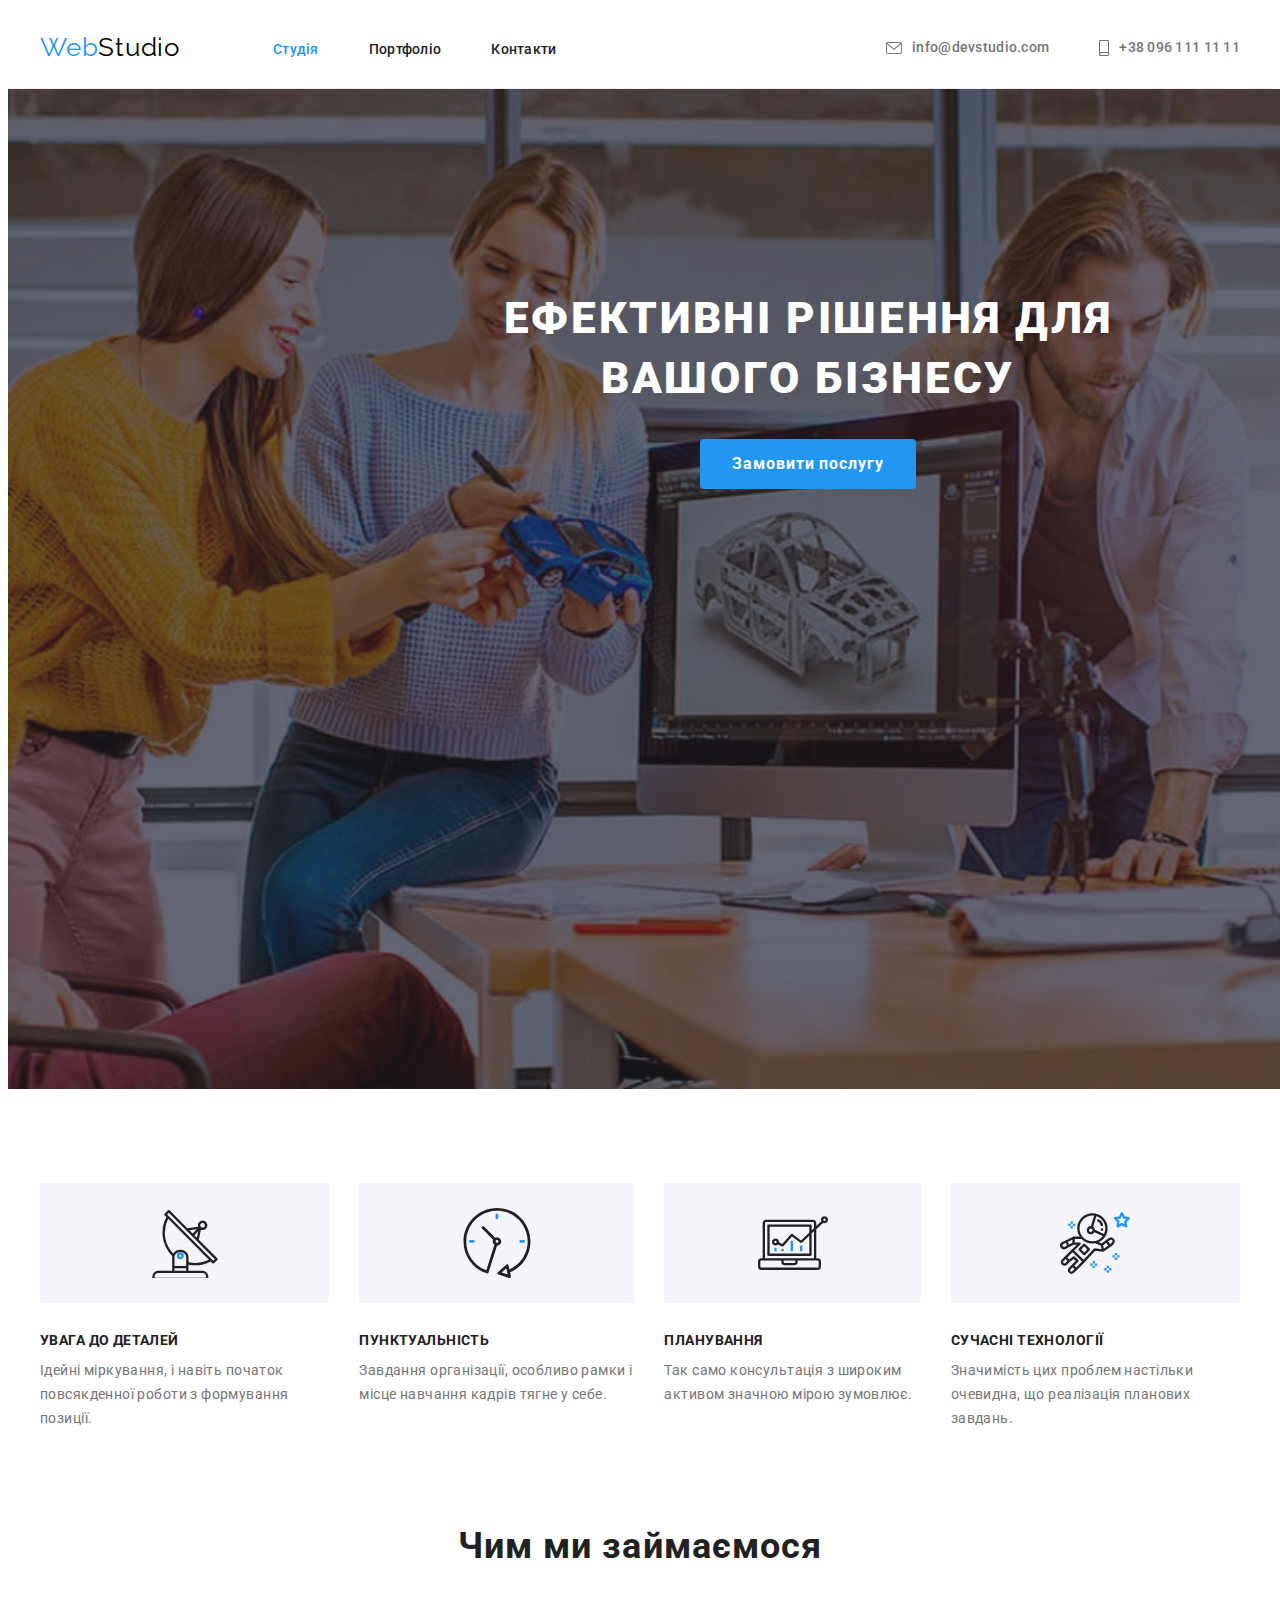
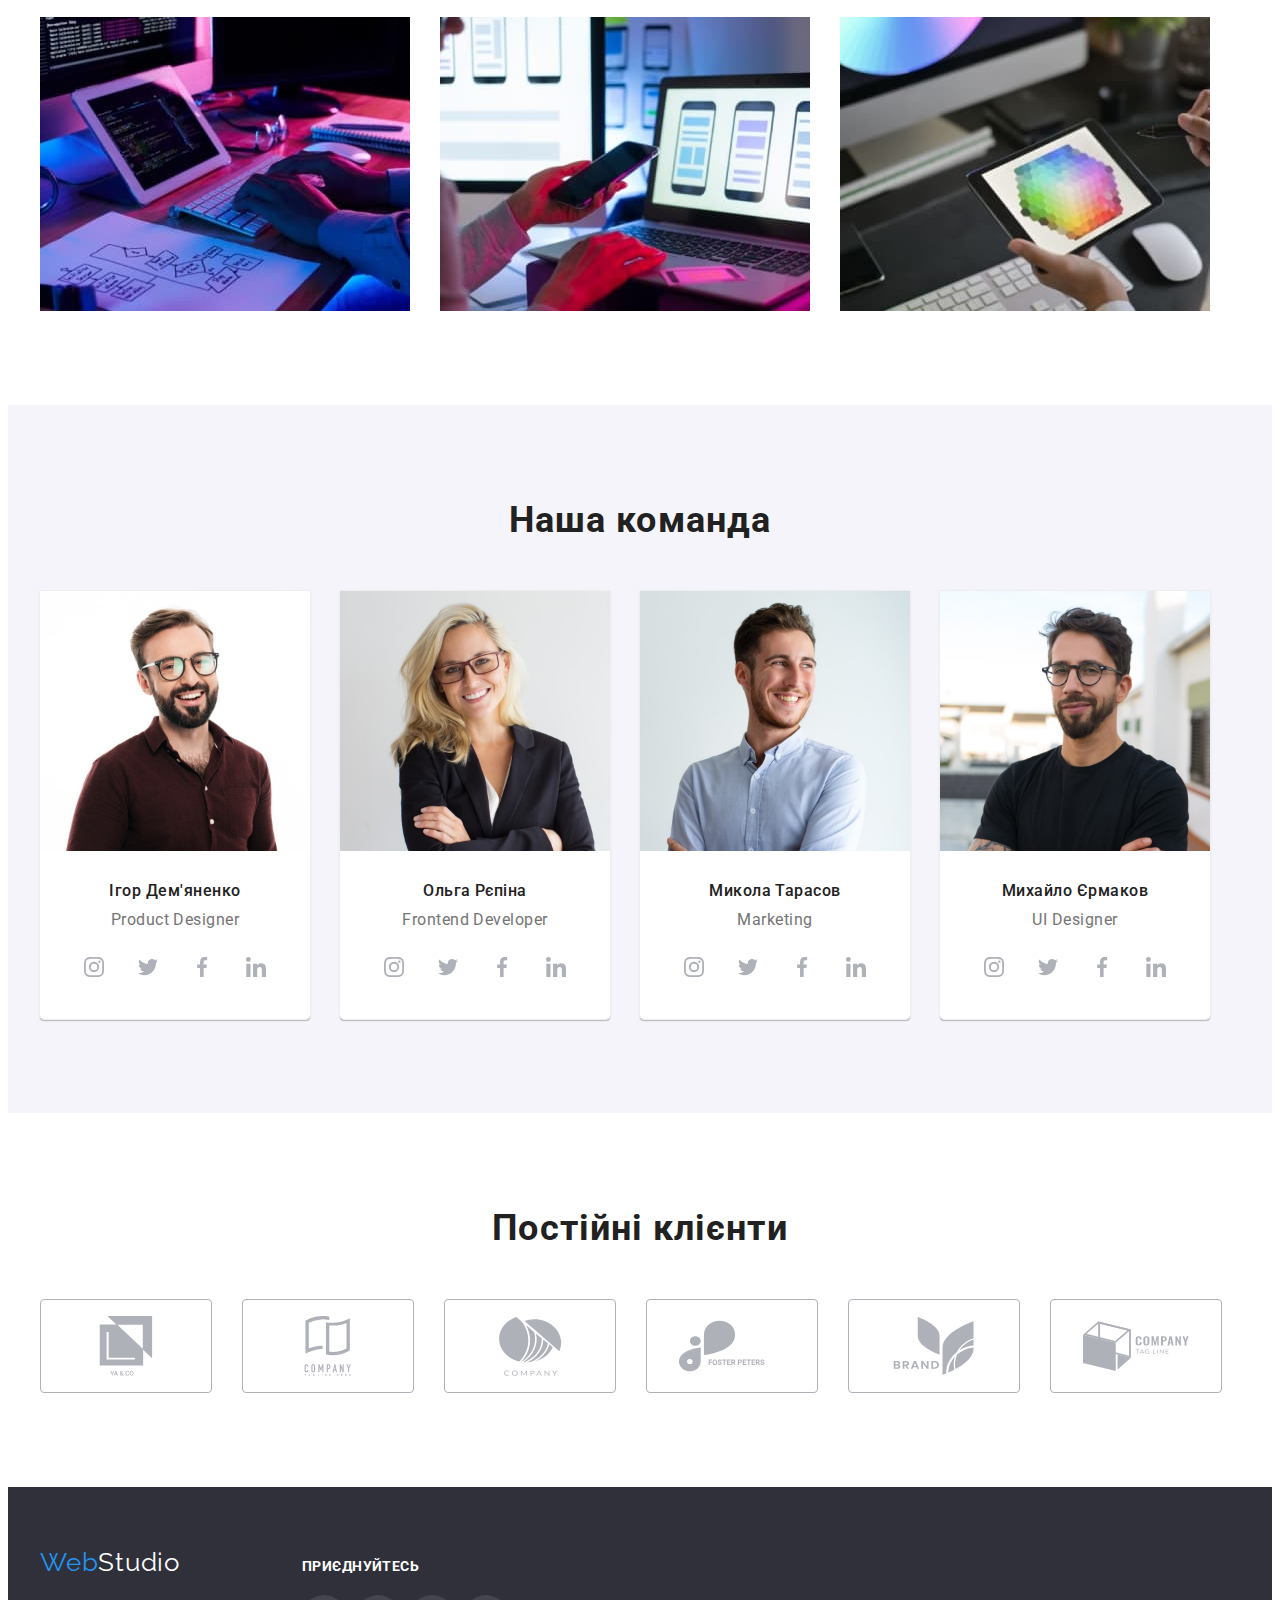
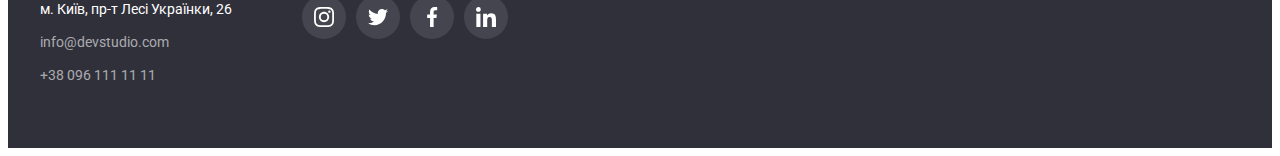
==== commit f4663e7f: "править стилі іконок" ====
--- a/index.html
+++ b/index.html
@@ -78,7 +78,7 @@
                   <use href="./images/symbol-defs.svg#icon-clock-1"></use>
                 </svg>
               </div>
-              <h3 class="title">Пунтуальність</h3>
+              <h3 class="title">Пунктуальність</h3>
               <p class="text">
                 Завдання організації, особливо рамки і місце навчання кадрів
                 тягне у себе.
--- a/css/styles.css
+++ b/css/styles.css
@@ -4,8 +4,7 @@
   --accent-color: #2196f3;
   --white-color: #ffffff;
   --secondary-color-fon: #f5f4fa;
-  --social-link-color: #AFB1B8;
-
+  --social-link-color: #afb1b8;
 }
 .page {
   background-color: #ffffff;
@@ -117,18 +116,21 @@
   line-height: 1.14;
   letter-spacing: 0.02em;
   text-decoration: none;
-}
-.contacts-icon{
+  fill: var(--primari-text-color);
+}
+.contacts-icon {
   margin-right: 10px;
-  fill: var(--primari-text-color);
+  /* fill: var(--primari-text-color); */
+  fill: currentColor;
 }
 .contacts .link:hover,
 .contacts .link:focus {
   color: var(--accent-color);
+  fill: var(--accent-color);
 }
 .contacts .link:hover svg,
 .contacts .link:focus {
-  fill: var(--accent-color);
+  /* fill: var(--accent-color); */
 }
 .container-nav {
   display: flex;
@@ -147,21 +149,23 @@
 /* Hero */
 .hero {
   height: 600px;
-    padding-top: 200px;
-    padding-bottom: 200px;
-    background-color: #2F303A;
-    text-align: center;
-    min-width: 1600px;
-    margin-left: auto;
-    margin-right: auto;
-    background-image: linear-gradient(to right,
-        rgba(47, 48, 58, 0.4),
-        rgba(47, 48, 58, 0.4)),
-      url(../images/hero-fon.jpg);
-    background-size: cover;
-    background-repeat: no-repeat;
-    background-position: center;
-  }
+  padding-top: 200px;
+  padding-bottom: 200px;
+  background-color: #2f303a;
+  text-align: center;
+  min-width: 1600px;
+  margin-left: auto;
+  margin-right: auto;
+  background-image: linear-gradient(
+      to right,
+      rgba(47, 48, 58, 0.4),
+      rgba(47, 48, 58, 0.4)
+    ),
+    url(../images/hero-fon.jpg);
+  background-size: cover;
+  background-repeat: no-repeat;
+  background-position: center;
+}
 .hero-title {
   color: var(--white-color);
   width: 696px;
@@ -221,22 +225,21 @@
   padding-bottom: 0;
 }
 .feature-item {
-   width: calc((100%-90px) / 4);
+  width: calc((100%-90px) / 4);
+}
+.feature-bloc {
+  display: flex;
+  height: 120px;
+  background-color: var(--secondary-color-fon);
+  align-items: center;
+  justify-content: center;
+  margin-bottom: 30px;
 }
 /* Examles */
 .examples-box {
   display: flex;
   margin-top: 50px;
   gap: 30px;
-  /* padding-bottom: 94px; */
-}
-.feature-bloc{
-display: flex;
-  height: 120px;
-background-color: var(--secondary-color-fon);
-align-items: center;
-  justify-content: center;
-  margin-bottom: 30px;
 }
 
 /* Team */
@@ -265,67 +268,59 @@
 .team-card {
   background: #ffffff;
   outline: 1px solid #eeeeee;
+  box-shadow: 0px 1px 3px rgba(0, 0, 0, 0.12), 0px 1px 1px rgba(0, 0, 0, 0.14),
+    0px 2px 1px rgba(0, 0, 0, 0.2);
+  border-radius: 0px 0px 4px 4px;
 }
 .team-card .title {
   margin-bottom: 10px;
 }
-  .team-information{
-    padding-top: 30px;
-    padding-bottom: 30px;
-  }
-  .social-clic{
-    width: 44px;
-    height: 44px;
-    border-radius: 50%;
-    background-color:var(--white-color);
-    display: flex;
-    align-items: center;
-    justify-content: center; 
-
-  }
-  .social-clic:hover svg,
-    .social-clic:focus svg{
-    fill: var(--white-color);
-  }
-  .social-clic:hover,
-    .social-clic:focus{
-    background-color: var(--accent-color);
-  }
-  .social.list{
-   display: flex;
-   gap: 10px;
-   margin-top: 16px;
-    justify-content: center;
-  }
-    .social-icon{
-      fill:var(--social-link-color);
-    }
-    /* Client */
-    .client-clic{
-      width: 170px;
-        height: 92px;
-      border: 1px solid #AFB1B8;
-        border-radius: 4px;
-        display: flex;
-          align-items: center;
-          justify-content: center;
-    }
-    .client.list{
-      display: flex;
-      margin-top: 50px;
-      gap: 30px;
-    }
-       .client-icon{
-        fill: var(--social-link-color);
-       }
-             .client-clic:hover svg,
-             .client-clic:focus svg{
-              fill: var(--accent-color);
-             }
-        .client-clic:hover ,
-        .client-clic:focus{
-         border-color: var(--accent-color);
-        }
+.team-information {
+  padding-top: 30px;
+  padding-bottom: 30px;
+}
+.social-clic {
+  width: 44px;
+  height: 44px;
+  border-radius: 50%;
+  background-color: var(--white-color);
+  display: flex;
+  align-items: center;
+  justify-content: center;
+  fill: var(--social-link-color)
+}
+.social-clic:hover,
+.social-clic:focus {
+  background-color: var(--accent-color);
+  fill: var(--white-color);
+}
+.social.list {
+  display: flex;
+  gap: 10px;
+  margin-top: 16px;
+  justify-content: center;
+}
+/* Client */
+.client-clic {
+  width: 170px;
+  height: 92px;
+  border: 1px solid #afb1b8;
+  border-radius: 4px;
+  display: flex;
+  align-items: center;
+  justify-content: center;
+  fill: var(--social-link-color);
+}
+.client.list {
+  display: flex;
+  margin-top: 50px;
+  gap: 30px;
+}
+.client-clic:hover,
+.client-clic:focus {
+  border-color: var(--accent-color);
+  fill: var(--accent-color);
+}
 
 /* Button */
 .button {
@@ -350,9 +345,11 @@
   background-color: #2f303a;
 }
 .footer-box {
-  /* padding-top: 60px; */
+  padding-top: 60px;
   padding-bottom: 60px;
   display: flex;
+  align-items: baseline;
+  gap: 70px;
 }
 .footer.logo {
   color: var(--white-color);
@@ -375,33 +372,26 @@
   margin-bottom: 20px;
 }
 
-.link-footer:not(:last-child){
-margin-bottom: 9px;
-}
-.social-footer .title{
-  color: var(--white-color);
-    font-weight: 700;
-    font-size: 14px;
-    line-height: 1.14;
-    text-transform: uppercase;
-    letter-spacing: 0.03em;
-}
-.social-footer{
-  margin-left: 70px;
-  padding-top: 72px;
-}
-.adress-footer{
-  padding-top: 60px;
-}
+.link-footer:not(:last-child) {
+  margin-bottom: 9px;
+}
+.social-footer .title {
+  color: var(--white-color);
+  font-weight: 700;
+  font-size: 14px;
+  line-height: 1.14;
+  text-transform: uppercase;
+  letter-spacing: 0.03em;
+}
+
 .footer-clic {
   width: 44px;
   height: 44px;
   border-radius: 50%;
-  background: rgba(255, 255, 255, 0.1);;
-  display: flex;
-  align-items: center;
-  justify-content: center;
-
+  background: rgba(255, 255, 255, 0.1);
+  display: flex;
+  align-items: center;
+  justify-content: center;
 }
 
 .footer-clic:hover svg,
@@ -440,6 +430,8 @@
 .button.filter:focus {
   color: var(--white-color);
   background-color: var(--accent-color);
+  box-shadow: 0px 3px 1px rgba(0, 0, 0, 0.1), 0px 1px 2px rgba(0, 0, 0, 0.08),
+    0px 2px 2px rgba(0, 0, 0, 0.12);
 }
 .filter-box {
   display: flex;
@@ -448,12 +440,16 @@
   gap: 8px;
 }
 .portfolio .link {
+  display: block;
   color: var(--primari-text-color);
   text-decoration: none;
 }
+.portfolio-item .link:hover {
+  box-shadow: 0px 4px 4px rgba(0, 0, 0, 0.25);
+}
 .portfolio .title {
   margin-bottom: 4px;
-  
+
   color: var(--title-text-color);
   font-weight: 700;
   font-size: 18px;
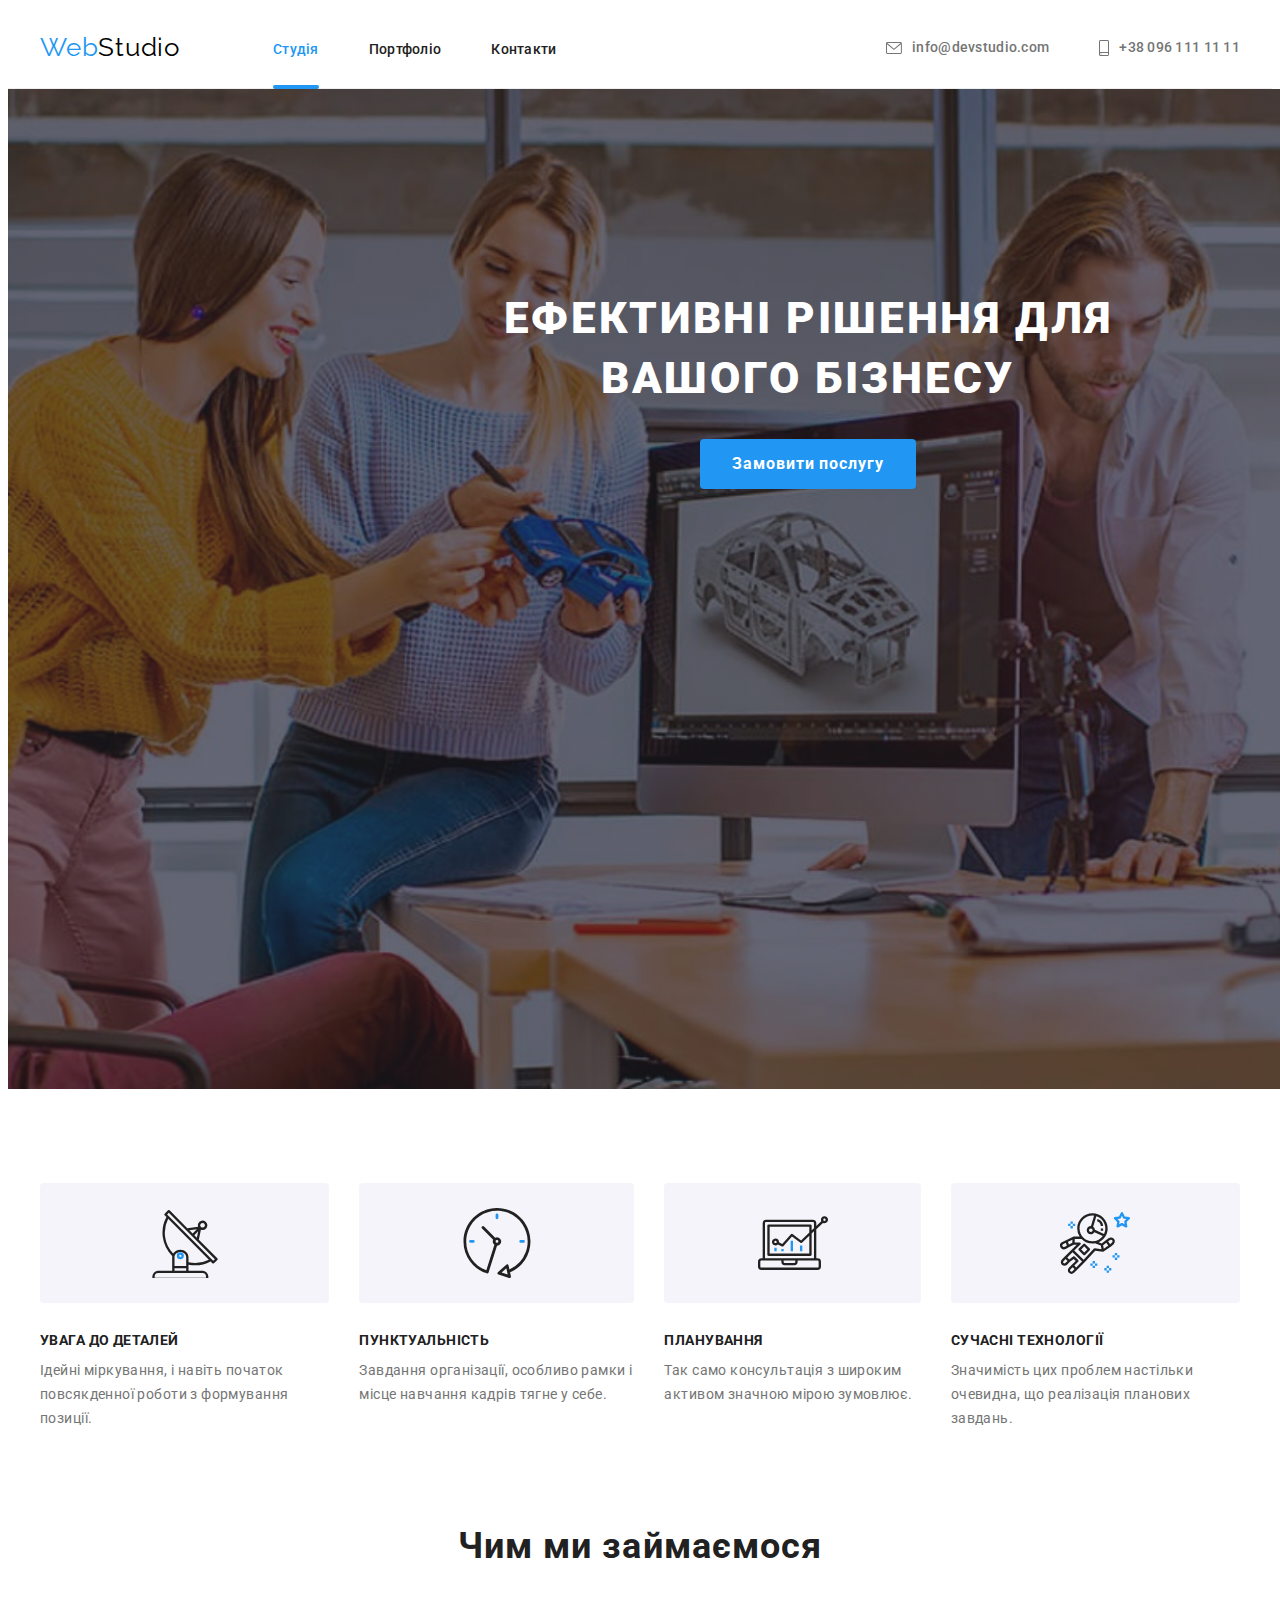
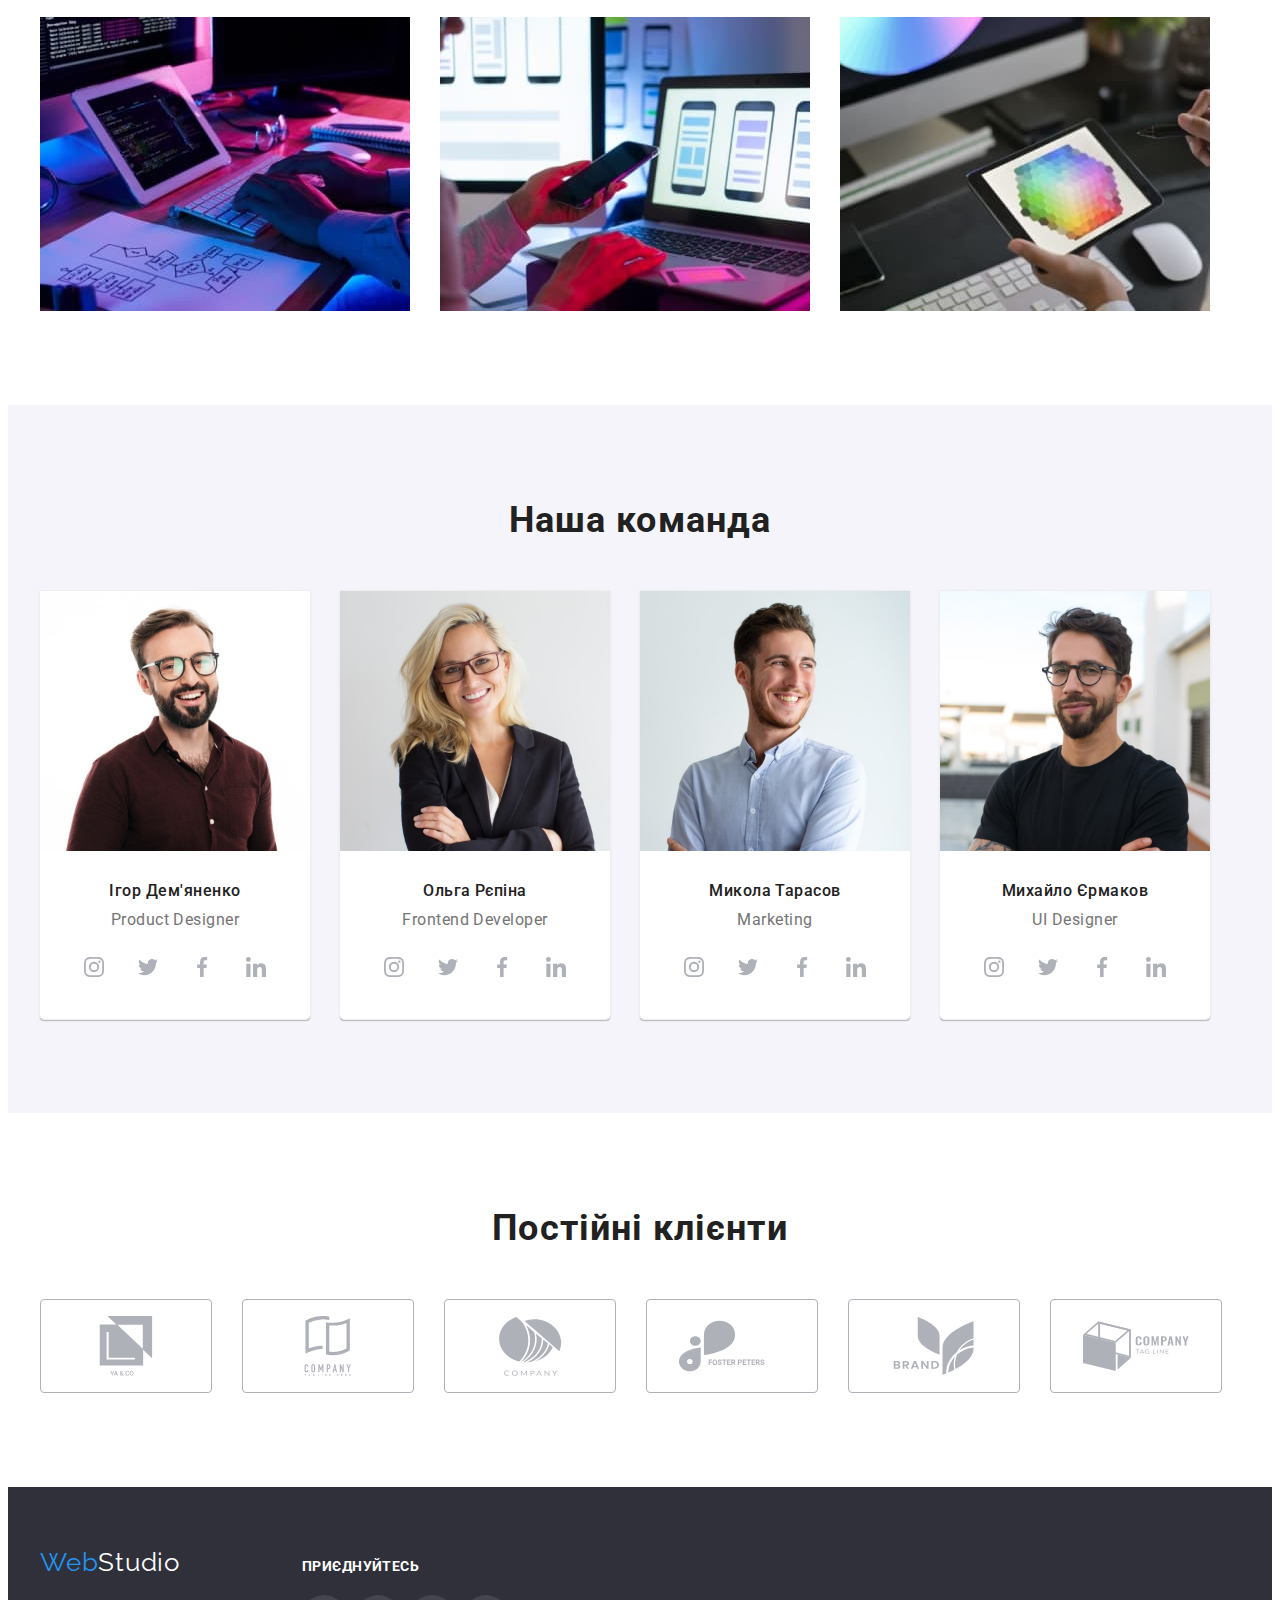
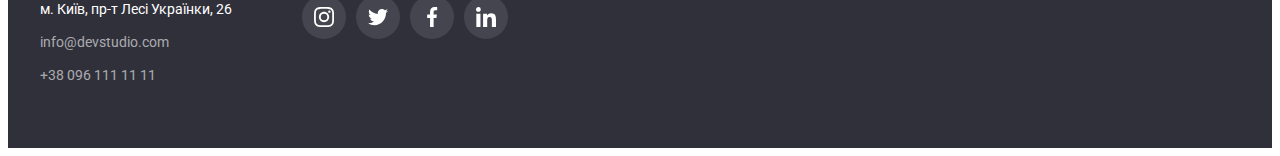
==== commit 20da1e7e: "добавляє модальне вікно" ====
--- a/index.html
+++ b/index.html
@@ -27,7 +27,7 @@
             <span class="logo web">Web</span>Studio
           </a>
           <ul class="site-nav list">
-            <li><a href="./index.html" class="link current">Студія</a></li>
+            <li><a href="./index.html" class="link current line">Студія</a></li>
             <li><a href="./portfolio.html" class="link">Портфоліо</a></li>
             <li><a href="#" class="link">Контакти</a></li>
           </ul>
@@ -52,7 +52,7 @@
       <section class="hero">
         <div class="container">
           <h1 class="hero-title">Ефективні рішення для вашого бізнесу</h1>
-          <button type="button" class="button">Замовити послугу</button>
+          <button type="button" class="button" data-modal-open>Замовити послугу</button>
         </div>
       </section>
       <!--Переваги-->
@@ -378,5 +378,15 @@
         </div>
       </div>
     </footer>
+    <div class="backdrop is-hidden" data-modal>
+      <div class="modal">
+        <button class="close-modal-clic" data-modal-close>
+          <svg>
+            <use href="./images/symbol-defs.svg#icon-close-black"></use>
+          </svg>
+        </button>
+      </div>
+    </div>
+    <script src="./js/modal.js"></script>
   </body>
 </html>
--- a/css/styles.css
+++ b/css/styles.css
@@ -93,6 +93,20 @@
 }
 .site-nav .link.current {
   color: var(--accent-color);
+  
+}
+.site-nav .link.line{
+  position: relative;
+}
+.site-nav .link.line::after{
+  content: "";
+  position: absolute;
+  height: 4px;
+  width: 100%;
+  bottom: 0;
+  right: 0;
+  background-color: var(--accent-color);
+  border-radius: 2px;
 }
 .site-nav {
   display: flex;
@@ -234,6 +248,7 @@
   align-items: center;
   justify-content: center;
   margin-bottom: 30px;
+  border-radius: 4px;
 }
 /* Examles */
 .examples-box {
@@ -471,3 +486,39 @@
   border: 1px solid #eeeeee;
   border-top: none;
 }
+/* Backdrop */
+.backdrop{
+  position: fixed;
+  top: 0;
+  right: 0;
+  width: 100%;
+  height: 100%;
+  background: rgba(0, 0, 0, 0.2);
+}
+.backdrop.is-hidden{
+  opacity: 0;
+  pointer-events: none;
+}
+.modal{
+  position: absolute;
+  top: 50%;
+  left: 50%;
+  transform: translate(-50%, -50%);
+  width: 528px;
+  height: 521px;
+  background-color: var(--white-color);
+}
+.close-modal-clic {
+  position: absolute;
+  top: 8px;
+  right: 8px;
+  width: 30px;
+  height: 30px;
+  border-radius: 50%;
+  background-color: var(--white-color);
+  display: flex;
+  align-items: center;
+  justify-content: center;
+  /* fill: var(--social-link-color) */
+  border: 1px solid rgba(0, 0, 0, 0.1);
+}